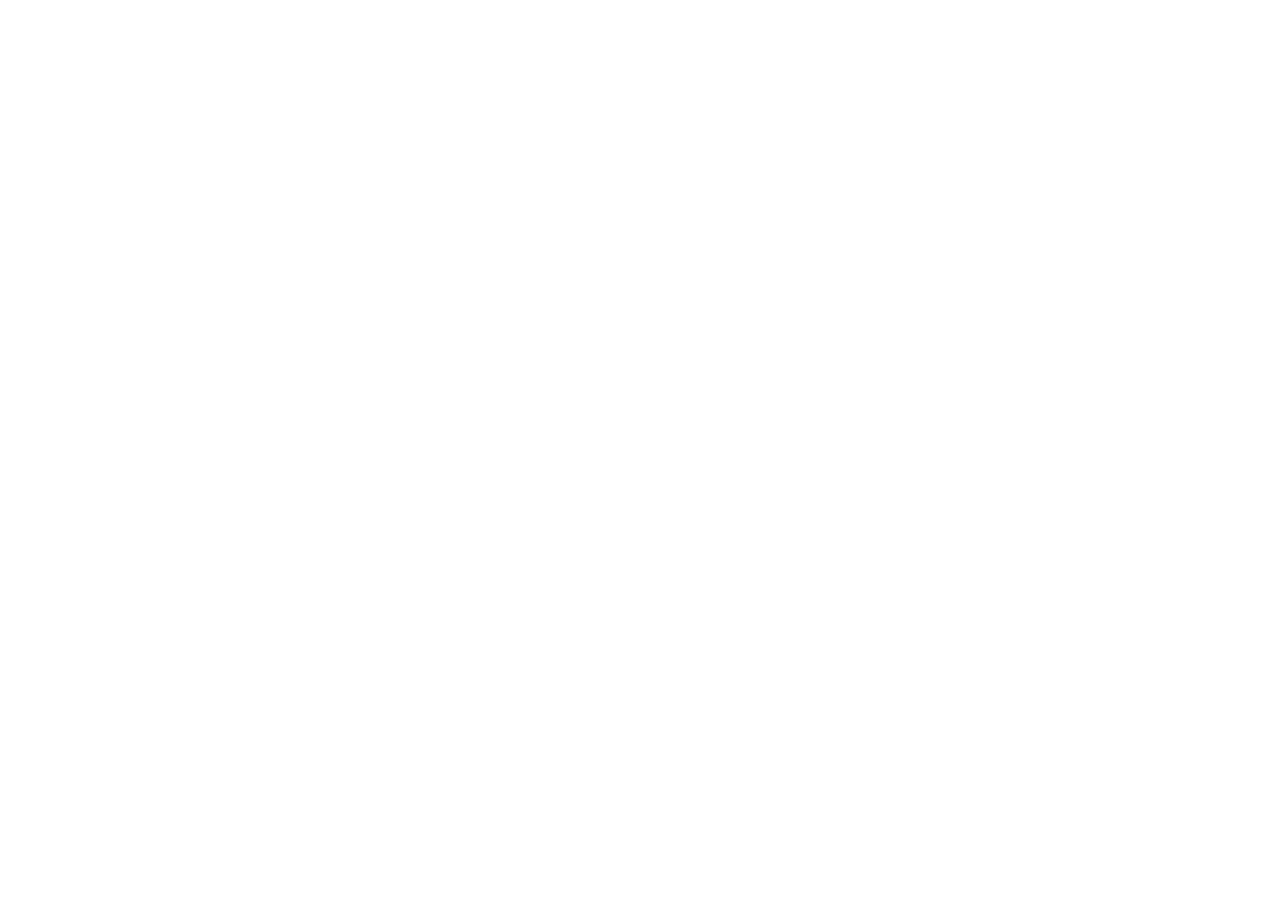
==== index.html @ ff6b35b3 "initial commit" ====
<!DOCTYPE html>
<html lang="en">
<head>
    <meta charset="UTF-8">
    <meta name="viewport" content="width=device-width, initial-scale=1.0">
    <title>Document</title>
</head>
<body>
    
</body>
</html>
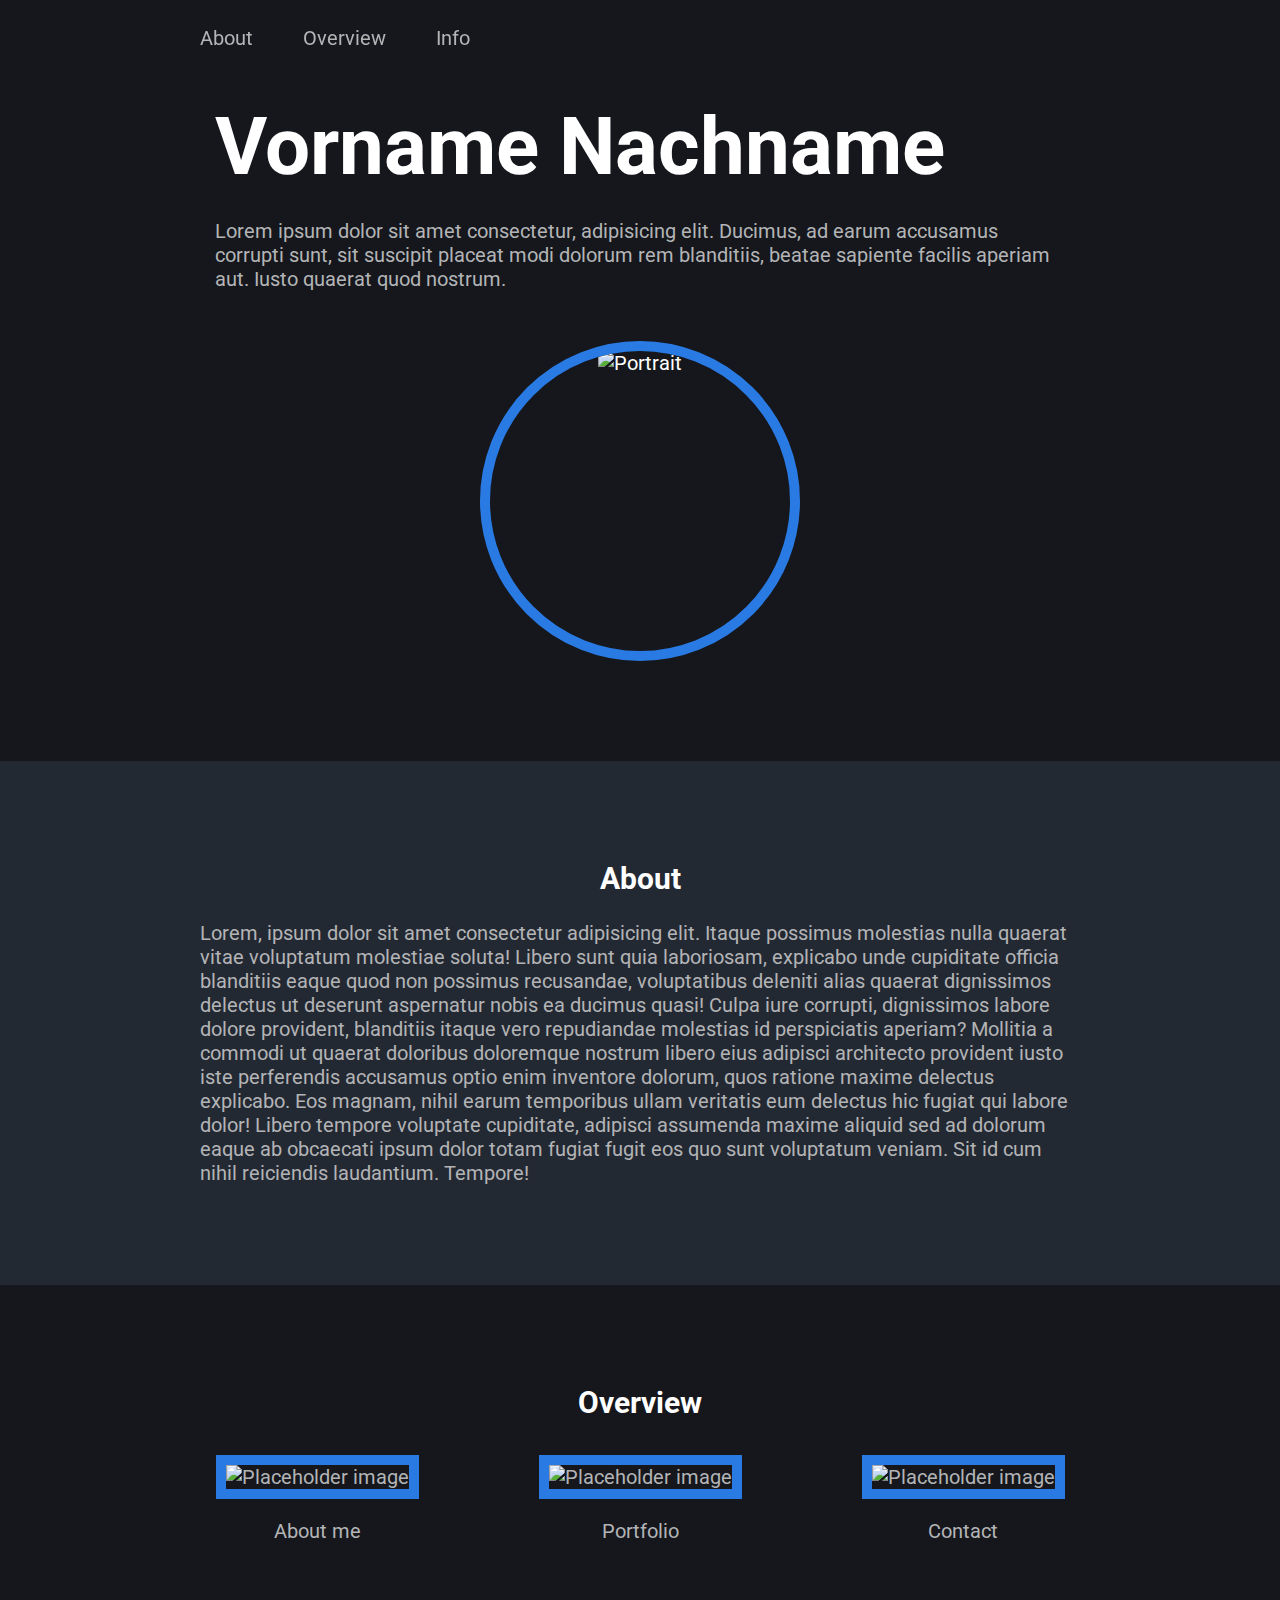
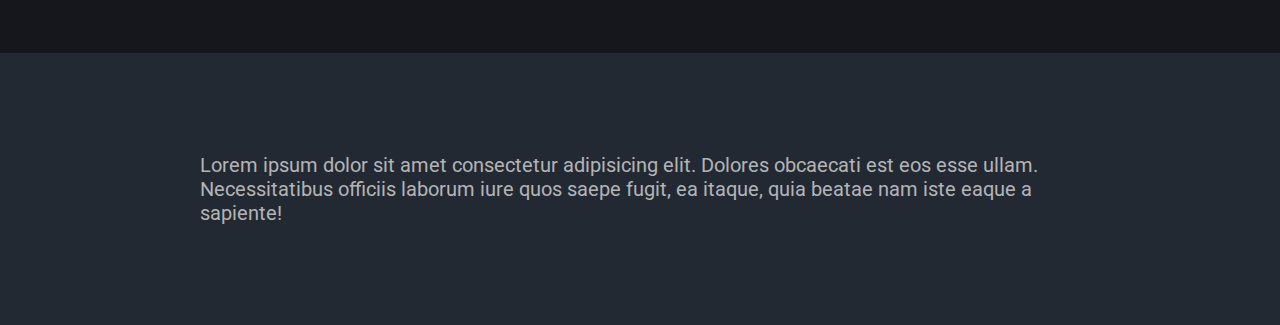
==== commit 8787cb09: "restructering from portfolio repo to my github page" ====
--- a/index.html
+++ b/index.html
@@ -1,11 +1,51 @@
 <!DOCTYPE html>
-<html lang="en">
+<html lang="de">
 <head>
     <meta charset="UTF-8">
     <meta name="viewport" content="width=device-width, initial-scale=1.0">
-    <title>Document</title>
+    <title>Portfolio</title>
+    <link rel="stylesheet" href="./style.css">
 </head>
 <body>
-    
+    <nav>
+        <ul>
+            <li><a href="#about">About</a></li>
+            <li><a href="#overview">Overview</a></li>
+            <li><a href="#info">Info</a></li>
+            <li id="home"><a href="#">Home</a></li>
+        </ul>
+    </nav>
+    <header>
+        <div class="headerText">
+            <h1>Vorname Nachname</h1>
+            <p class="subheader">Lorem ipsum dolor sit amet consectetur, adipisicing elit. Ducimus, ad earum accusamus corrupti sunt, sit suscipit placeat modi dolorum rem blanditiis, beatae sapiente facilis aperiam aut. Iusto quaerat quod nostrum.</p>
+        </div>
+        <div class="portrait">
+            <img src="./assets/images/portraitPlaceholder.webp" alt="Portrait">
+        </div>
+    </header>
+    <section id="about">
+        <h2>About</h2>
+        <p class="aboutText">Lorem, ipsum dolor sit amet consectetur adipisicing elit. Itaque possimus molestias nulla quaerat vitae voluptatum molestiae soluta! Libero sunt quia laboriosam, explicabo unde cupiditate officia blanditiis eaque quod non possimus recusandae, voluptatibus deleniti alias quaerat dignissimos delectus ut deserunt aspernatur nobis ea ducimus quasi! Culpa iure corrupti, dignissimos labore dolore provident, blanditiis itaque vero repudiandae molestias id perspiciatis aperiam? Mollitia a commodi ut quaerat doloribus doloremque nostrum libero eius adipisci architecto provident iusto iste perferendis accusamus optio enim inventore dolorum, quos ratione maxime delectus explicabo. Eos magnam, nihil earum temporibus ullam veritatis eum delectus hic fugiat qui labore dolor! Libero tempore voluptate cupiditate, adipisci assumenda maxime aliquid sed ad dolorum eaque ab obcaecati ipsum dolor totam fugiat fugit eos quo sunt voluptatum veniam. Sit id cum nihil reiciendis laudantium. Tempore!</p>
+    </section>
+    <section id="overview">
+        <h2>Overview</h2>
+        <div class="overviewContainer">
+            <div class="overviewContent">
+                <a href="./about/about.html"><img src="./assets/images/imagePlaceholder.jpg" alt="Placeholder image"></a>
+                <a href="./about/about.html">About me</a>
+            </div>
+            <div class="overviewContent">
+                <a href="./portfolio/portfolio.html"><img src="./assets/images/imagePlaceholder.jpg" alt="Placeholder image"></a>
+                <a href="./portfolio/portfolio.html"">Portfolio</a>
+            </div>
+            <div class="overviewContent">
+                <a href="./contact/contact.html"><img src="./assets/images/imagePlaceholder.jpg" alt="Placeholder image"></a>
+                <a href="./contact/contact.html">Contact</a>
+            </div>
+        </div>
+    </section>
+    <footer id="info">Lorem ipsum dolor sit amet consectetur adipisicing elit. Dolores obcaecati est eos esse ullam. Necessitatibus officiis laborum iure quos saepe fugit, ea itaque, quia beatae nam iste eaque a sapiente!</footer>
+    <script src="./script.js"></script>
 </body>
 </html>--- a/style.css
+++ b/style.css
@@ -0,0 +1,254 @@
+@import url('https://fonts.googleapis.com/css2?family=Roboto:ital,wght@0,100;0,300;0,400;0,500;0,700;0,900;1,100;1,300;1,400;1,500;1,700;1,900&display=swap');
+
+:root {
+   --mainColor: #297AE3;
+   --primaryColor: #15171C;
+   --secondaryColor: #232933; 
+   --lightSecondaryColor: #2E3744;
+   --textColor: white;
+   --sceondaryTextColor: #B3B4B6;
+}
+
+* {
+    margin: 0;
+    padding: 0;
+    box-sizing: border-box;
+}
+
+body {
+    font-family: 'Roboto', sans-serif;
+    min-height: 100vh;
+    background-color: var(--primaryColor);
+    font-size: 20px;
+    color: var(--textColor);
+}
+
+nav {
+    position: fixed;
+    top: 0;
+    left: 0;
+    width: 100vw;
+    display: flex;
+    padding: 2% 0; 
+    align-items: center;  
+    transition: 0.5s;
+}
+
+nav ul {  
+    position: relative;
+    display: flex;
+    justify-content: center;
+    align-items: center;
+    gap: 50px;
+    padding-left: 200px;
+}
+
+nav ul li {
+    list-style: none;
+}
+
+nav ul li a, .overviewContainer a {
+    text-decoration: none;
+    color: var(--sceondaryTextColor);
+}
+
+nav ul li a:hover {
+    color: var(--textColor);
+}
+
+nav.sticky {
+    background-color: var(--mainColor);
+    padding: 0.7% 0;
+}
+
+nav.sticky ul li a {
+    transition: ease-in 0.2s;
+    color: #15171C;
+}
+
+nav.sticky ul li a:hover {
+    color: var(--lightSecondaryColor);
+}
+
+header {
+    padding: 100px 200px;
+    display: flex;
+    justify-content: center;
+    gap: 50px;
+    align-items: center;
+    flex-wrap: wrap; 
+}
+
+.headerText {
+    width: 850px;
+}
+
+.portrait {
+    height: 500px;
+    width: 500px;
+    max-width: 25vw;
+    max-height: 25vw;
+    overflow: hidden;
+    border-radius: 50%;
+    border: solid 10px var(--mainColor);
+    display: flex;
+    justify-content: center;
+    align-items: center;
+    min-width: 100px;
+    min-height: 100px
+}
+
+.portrait img {
+    height: 100%;
+}
+
+h1 {
+    font-size: 80px;
+}
+
+.subheader, .aboutText {
+    margin-top: 25px;
+    color: var(--sceondaryTextColor);
+}
+
+#about {
+    padding: 100px 200px;
+    background-color: var(--secondaryColor);
+    display: flex;
+    flex-direction: column;
+    justify-content: center;
+    align-items: center;
+}
+
+#overview {
+    padding: 100px 0;
+    background-color: var(--primaryColor);
+    display: flex;
+    flex-direction: column;
+    justify-content: center;
+    align-items: center;
+}
+
+#overview h2 {
+    margin-bottom: 25px;
+}
+
+.overviewContainer {
+    display: flex;
+    justify-content: center;
+    align-items: center;
+    gap: 100px;
+    flex-wrap: wrap;
+}
+
+.overviewContent {
+    text-align: center;
+    display: flex;
+    flex-direction: column;
+    justify-content: center;
+    align-items: center;
+    max-width: 70vw;
+    max-height: 70vw;  
+    color: var(--sceondaryTextColor);
+}
+
+.overviewContent img {
+    width: 100%;
+    max-width: 250px;
+    max-height: 250px;
+    border: solid 10px var(--mainColor);
+    /* border-radius: 50%; */
+}
+
+.overviewContent a {
+    margin: 10px;
+}
+
+footer {
+    background-color: var(--secondaryColor);
+    padding: 100px 200px;
+    display: flex;
+    justify-content: center;
+    align-items: center;
+    color: var(--sceondaryTextColor);
+}
+
+
+
+
+
+
+
+@media (max-width: 800px) {
+    nav {
+        justify-content: center;
+    }
+
+    nav ul {
+        margin-left: 0;
+        gap: 50px;
+        padding-left: 0;
+    }
+
+    nav a {
+        font-size: calc(18px +1.5vw);
+    }
+
+    header {
+        padding: 50px;
+        text-align: center;
+    }
+
+    #about, footer {
+        padding: 50px;
+    }
+
+    h1 {
+        font-size: calc(40px + 0.9vw);
+        margin-top: 25px;
+    }
+
+    #overview {
+        padding-top: 50px;
+    }
+
+    .portrait {
+        border: solid 8px var(--mainColor);
+    }
+}
+
+@media (max-width: 550px) {
+    nav ul {
+        gap: 25px;
+    }
+
+    nav a {
+        font-size: calc(12px + 0.9vw);
+    }
+
+    .overviewContent p {
+        font-size: calc(12px + 0.9vw);
+    }
+}
+
+@media (max-width: 1020px) {
+       h1 {
+            font-size: calc(40px + 0.9vw);
+        }
+
+    .overviewContent p {
+        margin: 5px;
+    }
+
+    .overviewContainer {
+        gap: 25px;
+    }
+}
+
+#home {
+    opacity: 0;
+}
+
+#home.show {
+    opacity: 1;
+}
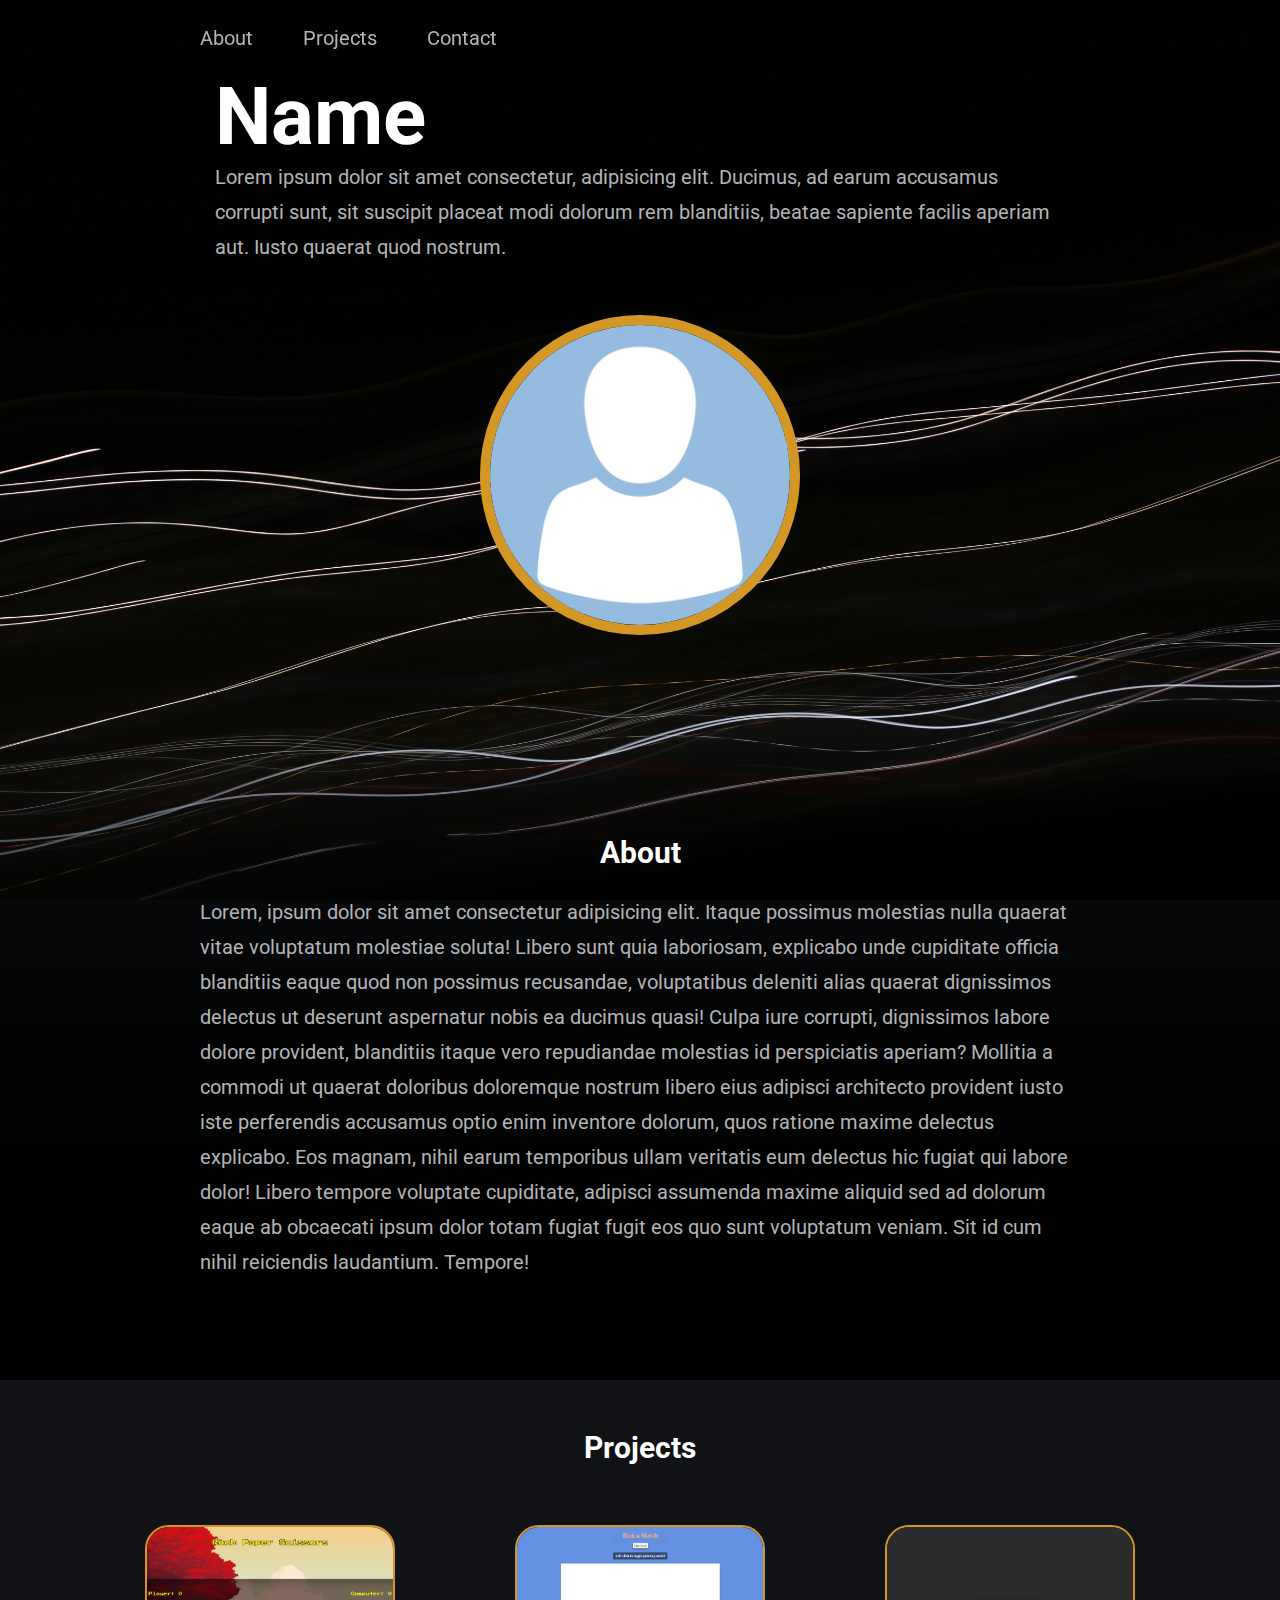
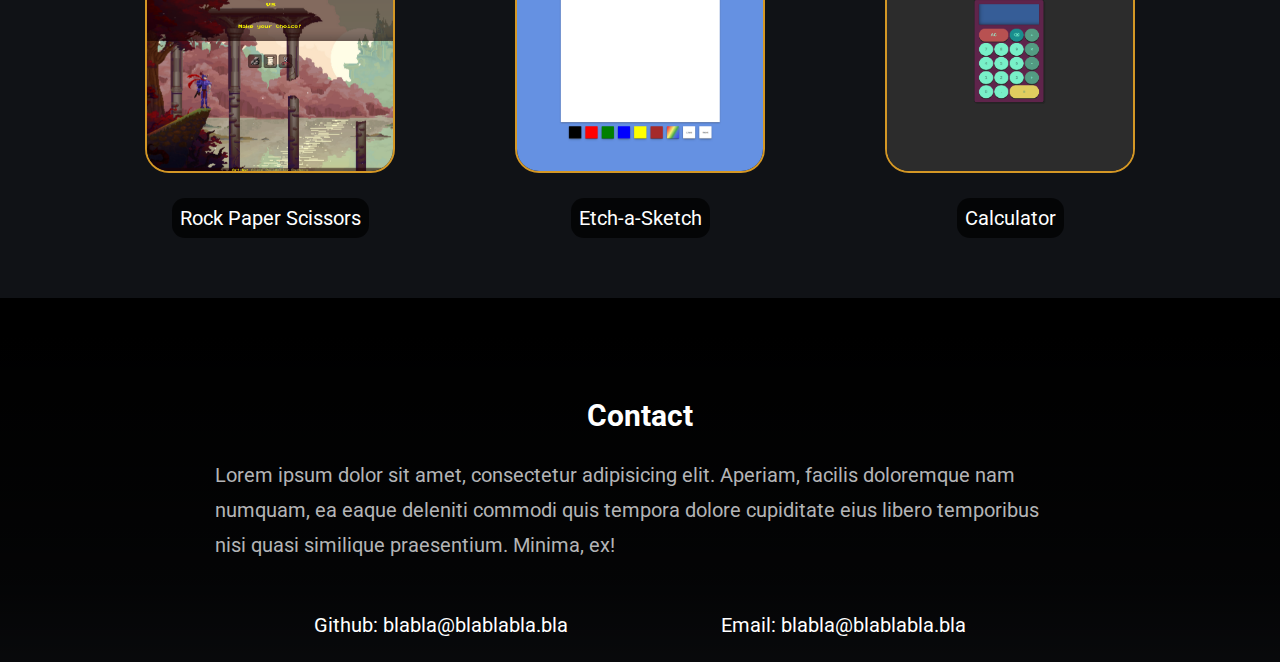
==== commit d8147f5b: "working on design" ====
--- a/index.html
+++ b/index.html
@@ -8,44 +8,55 @@
 </head>
 <body>
     <nav>
-        <ul>
+        <ul id="navUl">
             <li><a href="#about">About</a></li>
-            <li><a href="#overview">Overview</a></li>
-            <li><a href="#info">Info</a></li>
+            <li><a href="#projects">Projects</a></li>
+            <li><a href="#info">Contact</a></li>
             <li id="home"><a href="#">Home</a></li>
         </ul>
     </nav>
     <header>
-        <div class="headerText">
-            <h1>Vorname Nachname</h1>
-            <p class="subheader">Lorem ipsum dolor sit amet consectetur, adipisicing elit. Ducimus, ad earum accusamus corrupti sunt, sit suscipit placeat modi dolorum rem blanditiis, beatae sapiente facilis aperiam aut. Iusto quaerat quod nostrum.</p>
-        </div>
-        <div class="portrait">
-            <img src="./assets/images/portraitPlaceholder.webp" alt="Portrait">
+            <div class="headerText">
+                <h1>Name</h1>
+                <p class="subheader">Lorem ipsum dolor sit amet consectetur, adipisicing elit. Ducimus, ad earum accusamus corrupti sunt, sit suscipit placeat modi dolorum rem blanditiis, beatae sapiente facilis aperiam aut. Iusto quaerat quod nostrum.</p>
+            </div>
+            <div class="portrait">
+                <img src="./assets/images/portraitPlaceholder.webp" alt="Portrait">
         </div>
     </header>
     <section id="about">
         <h2>About</h2>
         <p class="aboutText">Lorem, ipsum dolor sit amet consectetur adipisicing elit. Itaque possimus molestias nulla quaerat vitae voluptatum molestiae soluta! Libero sunt quia laboriosam, explicabo unde cupiditate officia blanditiis eaque quod non possimus recusandae, voluptatibus deleniti alias quaerat dignissimos delectus ut deserunt aspernatur nobis ea ducimus quasi! Culpa iure corrupti, dignissimos labore dolore provident, blanditiis itaque vero repudiandae molestias id perspiciatis aperiam? Mollitia a commodi ut quaerat doloribus doloremque nostrum libero eius adipisci architecto provident iusto iste perferendis accusamus optio enim inventore dolorum, quos ratione maxime delectus explicabo. Eos magnam, nihil earum temporibus ullam veritatis eum delectus hic fugiat qui labore dolor! Libero tempore voluptate cupiditate, adipisci assumenda maxime aliquid sed ad dolorum eaque ab obcaecati ipsum dolor totam fugiat fugit eos quo sunt voluptatum veniam. Sit id cum nihil reiciendis laudantium. Tempore!</p>
     </section>
-    <section id="overview">
-        <h2>Overview</h2>
-        <div class="overviewContainer">
-            <div class="overviewContent">
-                <a href="./about/about.html"><img src="./assets/images/imagePlaceholder.jpg" alt="Placeholder image"></a>
-                <a href="./about/about.html">About me</a>
-            </div>
-            <div class="overviewContent">
-                <a href="./portfolio/portfolio.html"><img src="./assets/images/imagePlaceholder.jpg" alt="Placeholder image"></a>
-                <a href="./portfolio/portfolio.html"">Portfolio</a>
-            </div>
-            <div class="overviewContent">
-                <a href="./contact/contact.html"><img src="./assets/images/imagePlaceholder.jpg" alt="Placeholder image"></a>
-                <a href="./contact/contact.html">Contact</a>
+    <section id="projects">
+        <div id="projectBorderContainer">
+            <h2>Projects</h2>
+            <div class="projectContainer">
+                <div class="projectContent">
+                    <a href="https://octronnnnnn.github.io/Rock-Paper-Scissors/" target="_blank" rel="noopener noreferrer"><img src="./assets/images/rockPaperScissorsSquare.png" alt="Placeholder image"></a>
+                    <a class="projectTextLink" href="https://octronnnnnn.github.io/Rock-Paper-Scissors/" target="_blank" rel="noopener noreferrer" target="_blank" rel="noopener noreferrer">Rock Paper Scissors</a>
+                </div>
+                <div class="projectContent">
+                    <a href="https://octronnnnnn.github.io/Etch-a-Sketch/" target="_blank" rel="noopener noreferrer"><img src="./assets/images/etchASketchSquare.png" alt="Placeholder image"></a>
+                    <a class="projectTextLink" href="https://octronnnnnn.github.io/Etch-a-Sketch/" target="_blank" rel="noopener noreferrer">Etch-a-Sketch</a>
+                </div>
+                <div class="projectContent">
+                    <a href="https://octronnnnnn.github.io/calculator/" target="_blank" rel="noopener noreferrer"><img src="./assets/images/calculatorCenteredSquare.png" alt="Placeholder image"></a>
+                    <a class="projectTextLink" href="https://octronnnnnn.github.io/calculator/" target="_blank" rel="noopener noreferrer">Calculator</a>
+                </div>
             </div>
         </div>
     </section>
-    <footer id="info">Lorem ipsum dolor sit amet consectetur adipisicing elit. Dolores obcaecati est eos esse ullam. Necessitatibus officiis laborum iure quos saepe fugit, ea itaque, quia beatae nam iste eaque a sapiente!</footer>
+    <footer id="info">
+        <h2>Contact</h2>
+        <div class="infoContainer">
+            <p class="infoText">Lorem ipsum dolor sit amet, consectetur adipisicing elit. Aperiam, facilis doloremque nam numquam, ea eaque deleniti commodi quis tempora dolore cupiditate eius libero temporibus nisi quasi similique praesentium. Minima, ex!</p>
+        </div>
+        <div class="infoLinks">
+            <span>Github: blabla@blablabla.bla</span>
+            <span>Email: blabla@blablabla.bla</span>
+        </div>
+    </footer>
     <script src="./script.js"></script>
 </body>
 </html>--- a/style.css
+++ b/style.css
@@ -9,6 +9,22 @@
    --sceondaryTextColor: #B3B4B6;
 }
 
+html::-webkit-scrollbar {
+    width: 12px;
+}
+
+html::-webkit-scrollbar-track {
+    border-radius: 0px;
+    background-color: rgb(194, 139, 36);
+    border: 1px solid rgb(155, 110, 28);
+    box-shadow: inset 0 0 6px rgba(129, 92, 23, 0.3);
+}
+
+html::-webkit-scrollbar-thumb {
+    border-radius: 0px;
+    background-color: #363636;
+}
+
 * {
     margin: 0;
     padding: 0;
@@ -16,11 +32,15 @@
 }
 
 body {
+    background-color: var(--primaryColor);
     font-family: 'Roboto', sans-serif;
     min-height: 100vh;
-    background-color: var(--primaryColor);
     font-size: 20px;
     color: var(--textColor);
+    background-image: url(./assets/images/blackWhiteLines.jpg);
+    background-size: cover;
+    background-repeat: no-repeat;
+    background-attachment: fixed;
 }
 
 nav {
@@ -29,9 +49,9 @@
     left: 0;
     width: 100vw;
     display: flex;
-    padding: 2% 0; 
     align-items: center;  
     transition: 0.5s;
+    padding: 2% 0;
 }
 
 nav ul {  
@@ -47,27 +67,62 @@
     list-style: none;
 }
 
-nav ul li a, .overviewContainer a {
+nav ul li a {
     text-decoration: none;
     color: var(--sceondaryTextColor);
 }
 
+.projectContainer a {
+    text-decoration: none;
+    color: var(--textColor);
+}
+
 nav ul li a:hover {
-    color: var(--textColor);
+    color: white;
+}
+
+nav a {
+    position: relative;
+}
+
+nav a::after {
+    content: "";
+    height: 2px;
+    width: 0;
+    background-color: white;
+    position: absolute;
+    bottom: 0;
+    left: 0;
+    transition: 150ms ease-in-out;
+    
+}
+
+nav a:hover::after {
+    width: 100%;
+    background-color: white;
 }
 
 nav.sticky {
-    background-color: var(--mainColor);
+    background-color: rgb(194, 139, 36);
     padding: 0.7% 0;
-}
-
-nav.sticky ul li a {
+
+}
+
+#navUl.sticky {
+    background-color: rgba(0, 0, 0, 0.0);;
+}
+
+nav.sticky a {
     transition: ease-in 0.2s;
-    color: #15171C;
+    color: rgb(61, 61, 61);
 }
 
 nav.sticky ul li a:hover {
-    color: var(--lightSecondaryColor);
+    /* color: black; */
+}
+
+nav.sticky a::after {
+   /*  background-color: black; */
 }
 
 header {
@@ -78,6 +133,7 @@
     align-items: center;
     flex-wrap: wrap; 
 }
+
 
 .headerText {
     width: 850px;
@@ -90,7 +146,7 @@
     max-height: 25vw;
     overflow: hidden;
     border-radius: 50%;
-    border: solid 10px var(--mainColor);
+    border: solid 10px rgb(212, 151, 37);
     display: flex;
     justify-content: center;
     align-items: center;
@@ -106,34 +162,48 @@
     font-size: 80px;
 }
 
-.subheader, .aboutText {
+.subheader, .aboutText, .infoText {
     margin-top: 25px;
     color: var(--sceondaryTextColor);
 }
 
 #about {
     padding: 100px 200px;
-    background-color: var(--secondaryColor);
-    display: flex;
-    flex-direction: column;
-    justify-content: center;
-    align-items: center;
-}
-
-#overview {
-    padding: 100px 0;
-    background-color: var(--primaryColor);
-    display: flex;
-    flex-direction: column;
-    justify-content: center;
-    align-items: center;
-}
-
-#overview h2 {
-    margin-bottom: 25px;
-}
-
-.overviewContainer {
+    display: flex;
+    flex-direction: column;
+    justify-content: center;
+    align-items: center;
+    background: linear-gradient(to top, rgba(0, 0, 0, 1) 10%, rgba(0, 0, 0, 0.9) 50%, rgba(0, 0, 0, 0.8) 60%, rgba(0, 0, 0, 0.7) 70%, rgba(0, 0, 0, 0.6) 80%, rgba(0, 0, 0, 0.4) 90%, rgba(0, 0, 0, 0.2) 95%, rgba(0, 0, 0, 0.0) 100%);
+}
+
+#projects {
+    padding: 0;
+    display: flex;
+    flex-direction: column;
+    justify-content: center;
+    align-items: center;
+    background-image: url(./assets/images/blackOrangeCode.jpg);
+    background-size: cover;
+    background-repeat: no-repeat;
+    background-attachment: fixed;
+}
+
+#projects h2 {
+    margin-bottom: 50px;
+}
+
+#projectBorderContainer {
+    display: flex;
+    flex-direction: column;
+    justify-content: center;
+    align-items: center;
+    padding: 50px 0;
+    background-color: rgba(0, 0, 0, 0.2);
+    width: 100%;
+    
+}
+
+.projectContainer {
     display: flex;
     justify-content: center;
     align-items: center;
@@ -141,7 +211,7 @@
     flex-wrap: wrap;
 }
 
-.overviewContent {
+.projectContent {
     text-align: center;
     display: flex;
     flex-direction: column;
@@ -152,25 +222,49 @@
     color: var(--sceondaryTextColor);
 }
 
-.overviewContent img {
+.projectContent img {
     width: 100%;
     max-width: 250px;
     max-height: 250px;
-    border: solid 10px var(--mainColor);
-    /* border-radius: 50%; */
-}
-
-.overviewContent a {
+    border: solid 2px rgb(212, 151, 37);
+    border-radius: 1.5rem;
+}
+
+.projectContent a {
     margin: 10px;
 }
 
+.projectTextLink {
+    background-color: rgba(0, 0, 0, 0.7);
+    padding: 8px;
+    border-radius: 0.8rem;
+}
+
 footer {
-    background-color: var(--secondaryColor);
-    padding: 100px 200px;
-    display: flex;
-    justify-content: center;
-    align-items: center;
-    color: var(--sceondaryTextColor);
+    padding: 100px 200px 25px 200px;
+    display: flex;
+    flex-direction: column;
+    justify-content: center;
+    align-items: center;  
+    background: linear-gradient(to bottom, rgba(0, 0, 0, 1) 10%, rgba(0, 0, 0, 0.9) 50%, rgba(0, 0, 0, 0.8) 80%, rgba(0, 0, 0, 0.7) 90%, rgba(0, 0, 0, 0.6));
+}
+
+.infoText {
+    display: flex;
+    margin-bottom: 50px;  
+    width: 850px;
+}
+
+.infoLinks {
+    display: flex;
+    justify-content: space-around;
+    flex-wrap: wrap;
+    width: 800px;
+    gap: 5px;
+}
+
+.headerText, .aboutText, .infoText {
+    line-height: 175%;
 }
 
 
@@ -199,6 +293,10 @@
         text-align: center;
     }
 
+    .projectContent Img  {
+        width: 70%;
+    }
+
     #about, footer {
         padding: 50px;
     }
@@ -208,13 +306,17 @@
         margin-top: 25px;
     }
 
-    #overview {
-        padding-top: 50px;
-    }
-
     .portrait {
         border: solid 8px var(--mainColor);
     }
+
+    .headerText, .aboutText, .infoText {
+        line-height: 120%;
+    }
+
+    .infoLinks, .infoText {
+        width: 100%;
+    } 
 }
 
 @media (max-width: 550px) {
@@ -226,7 +328,7 @@
         font-size: calc(12px + 0.9vw);
     }
 
-    .overviewContent p {
+    .projectContent a {
         font-size: calc(12px + 0.9vw);
     }
 }
@@ -236,13 +338,17 @@
             font-size: calc(40px + 0.9vw);
         }
 
-    .overviewContent p {
+    .projectContent a {
         margin: 5px;
     }
 
-    .overviewContainer {
+    .projectContainer {
         gap: 25px;
     }
+
+    .infoLinks, .infoText {
+        width: 100%;
+    } 
 }
 
 #home {
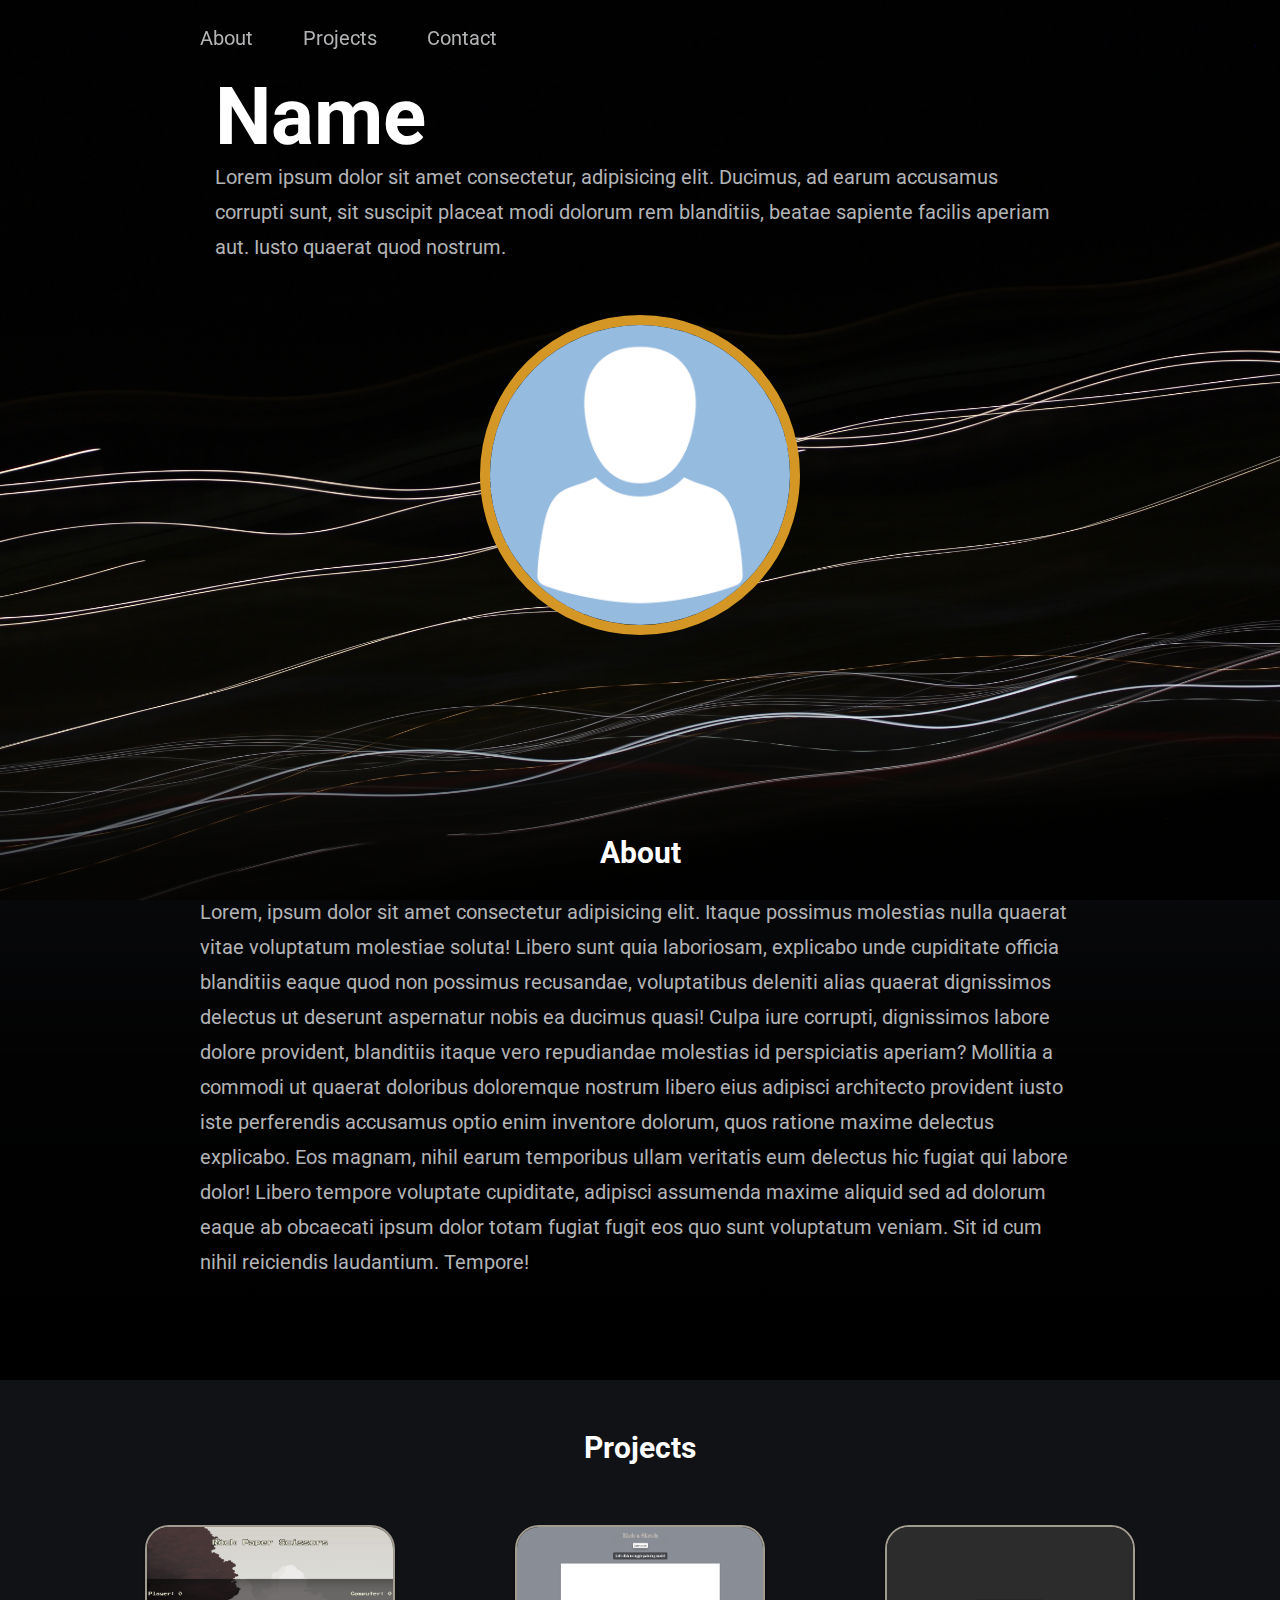
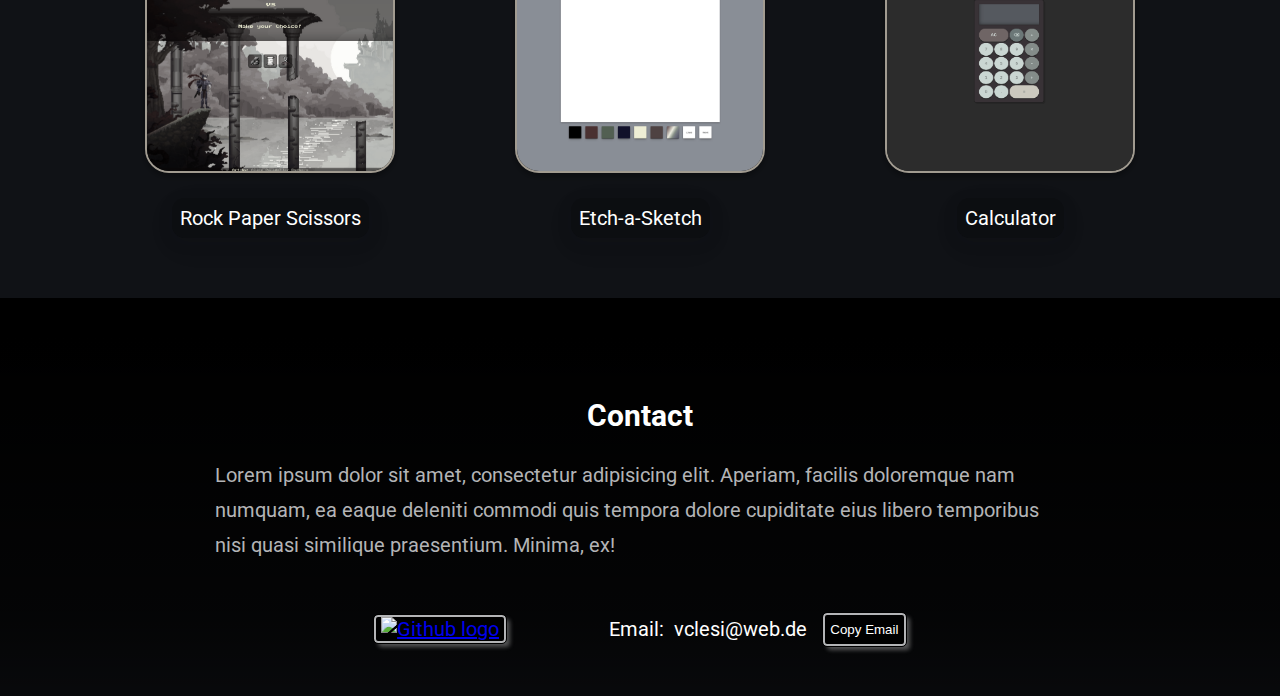
==== commit 87fef25f: "beautify" ====
--- a/index.html
+++ b/index.html
@@ -33,15 +33,15 @@
             <h2>Projects</h2>
             <div class="projectContainer">
                 <div class="projectContent">
-                    <a href="https://octronnnnnn.github.io/Rock-Paper-Scissors/" target="_blank" rel="noopener noreferrer"><img src="./assets/images/rockPaperScissorsSquare.png" alt="Placeholder image"></a>
+                    <a href="https://octronnnnnn.github.io/Rock-Paper-Scissors/" target="_blank" rel="noopener noreferrer"><img id="rockPaperScissors" src="./assets/images/rockPaperScissorsSquare.png" alt="Placeholder image"></a>
                     <a class="projectTextLink" href="https://octronnnnnn.github.io/Rock-Paper-Scissors/" target="_blank" rel="noopener noreferrer" target="_blank" rel="noopener noreferrer">Rock Paper Scissors</a>
                 </div>
                 <div class="projectContent">
-                    <a href="https://octronnnnnn.github.io/Etch-a-Sketch/" target="_blank" rel="noopener noreferrer"><img src="./assets/images/etchASketchSquare.png" alt="Placeholder image"></a>
+                    <a href="https://octronnnnnn.github.io/Etch-a-Sketch/" target="_blank" rel="noopener noreferrer"><img id="etchASketch" src="./assets/images/etchASketchSquare.png" alt="Placeholder image"></a>
                     <a class="projectTextLink" href="https://octronnnnnn.github.io/Etch-a-Sketch/" target="_blank" rel="noopener noreferrer">Etch-a-Sketch</a>
                 </div>
                 <div class="projectContent">
-                    <a href="https://octronnnnnn.github.io/calculator/" target="_blank" rel="noopener noreferrer"><img src="./assets/images/calculatorCenteredSquare.png" alt="Placeholder image"></a>
+                    <a href="https://octronnnnnn.github.io/calculator/" target="_blank" rel="noopener noreferrer"><img id="calculator" src="./assets/images/calculatorCenteredSquare.png" alt="Placeholder image"></a>
                     <a class="projectTextLink" href="https://octronnnnnn.github.io/calculator/" target="_blank" rel="noopener noreferrer">Calculator</a>
                 </div>
             </div>
@@ -53,8 +53,12 @@
             <p class="infoText">Lorem ipsum dolor sit amet, consectetur adipisicing elit. Aperiam, facilis doloremque nam numquam, ea eaque deleniti commodi quis tempora dolore cupiditate eius libero temporibus nisi quasi similique praesentium. Minima, ex!</p>
         </div>
         <div class="infoLinks">
-            <span>Github: blabla@blablabla.bla</span>
-            <span>Email: blabla@blablabla.bla</span>
+            <a href="https://github.com/octronnnnnn" target="_blank" rel="noopener noreferrer"><img id="github" src="./assets/images/Github-Logo-PNG-Clipart.png" alt="Github logo"></a>
+            <div id="emailContainer">
+                <span>Email:</span>
+                <span id="email">vclesi@web.de</span>
+                <button id="copyBtn">Copy Email</button>
+            </div>
         </div>
     </footer>
     <script src="./script.js"></script>
--- a/style.css
+++ b/style.css
@@ -14,15 +14,20 @@
 }
 
 html::-webkit-scrollbar-track {
-    border-radius: 0px;
-    background-color: rgb(194, 139, 36);
-    border: 1px solid rgb(155, 110, 28);
-    box-shadow: inset 0 0 6px rgba(129, 92, 23, 0.3);
+    border-radius: 10px;
+    background-color: rgb(20, 20, 20);
+    border: 1px solid black;
+    box-shadow: inset 0 0 6px rgba(50, 50, 50, 0.4);
 }
 
 html::-webkit-scrollbar-thumb {
-    border-radius: 0px;
-    background-color: #363636;
+    border-radius: 10px;
+    background-color: var(--sceondaryTextColor);
+    box-shadow: inset 0 0 5px rgba(50, 50, 50, 0.4);
+}
+
+html::-webkit-scrollbar-thumb:hover {
+    background-color: #777879;
 }
 
 * {
@@ -52,6 +57,7 @@
     align-items: center;  
     transition: 0.5s;
     padding: 2% 0;
+    z-index: 1;
 }
 
 nav ul {  
@@ -114,7 +120,7 @@
 
 nav.sticky a {
     transition: ease-in 0.2s;
-    color: rgb(61, 61, 61);
+    color: rgb(50, 50, 50);
 }
 
 nav.sticky ul li a:hover {
@@ -228,6 +234,16 @@
     max-height: 250px;
     border: solid 2px rgb(212, 151, 37);
     border-radius: 1.5rem;
+    filter: grayscale(90%);
+    box-shadow: rgba(0, 0, 0, 0.16) 0px 3px 6px, rgba(0, 0, 0, 0.23) 0px 3px 6px;    
+}
+
+.projectContent img:hover {
+    filter: grayscale(0);
+    transform: translateY(-5%);
+    transition: ease-in-out 70ms;
+    box-shadow: rgba(240, 225, 93, 0.5) 5px 5px, rgba(240, 225, 93, 0.3) 10px 10px, rgba(240, 225, 93, 0.2) 15px 15px, rgba(240, 230, 93, 0.1) 20px 20px, rgba(240, 230, 93, 0.05) 25px 25px;
+    /* box-shadow: rgba(200, 200, 200, 0.8) 15px 15px 15px 0px; */
 }
 
 .projectContent a {
@@ -235,13 +251,14 @@
 }
 
 .projectTextLink {
-    background-color: rgba(0, 0, 0, 0.7);
+    background-color: rgba(0, 0, 0, 0.2);
     padding: 8px;
     border-radius: 0.8rem;
+    box-shadow: rgba(17, 17, 26, 0.1) 0px 4px 16px, rgba(17, 17, 26, 0.05) 0px 8px 32px;
 }
 
 footer {
-    padding: 100px 200px 25px 200px;
+    padding: 100px 200px 50px 200px;
     display: flex;
     flex-direction: column;
     justify-content: center;
@@ -257,16 +274,53 @@
 
 .infoLinks {
     display: flex;
-    justify-content: space-around;
+    justify-content: center;
+    align-items: center;
     flex-wrap: wrap;
-    width: 800px;
-    gap: 5px;
+    width: 850px;
+    gap: 8vw;
+    flex: 1;
 }
 
 .headerText, .aboutText, .infoText {
     line-height: 175%;
 }
 
+#emailContainer {
+    display: flex;
+    justify-content: center;
+    align-items: center;
+    gap: 10px;
+    flex-wrap: wrap;
+}
+
+#email {
+    margin-right: 0.5vw;
+}
+
+#github  {
+    padding: 0 5px;
+    height: 50px;
+}
+
+#copyBtn {
+    padding: 7px 5px;
+    width: 83px;
+}
+
+#copyBtn, #github {
+    color: var(--secondaryTextColor);
+    border: solid 2px var(--sceondaryTextColor);
+    border-radius: 4px;
+    background-color: black;
+    box-shadow: rgba(200, 200, 200, 0.4) 4px 4px 4px 0px;
+    outline: solid black 1px;
+}
+
+#copyBtn:hover, #github:hover {
+    box-shadow: rgba(200, 200, 200, 0.8) 5px 5px 5px 0px;
+    transform: translateY(-5%);
+}
 
 
 
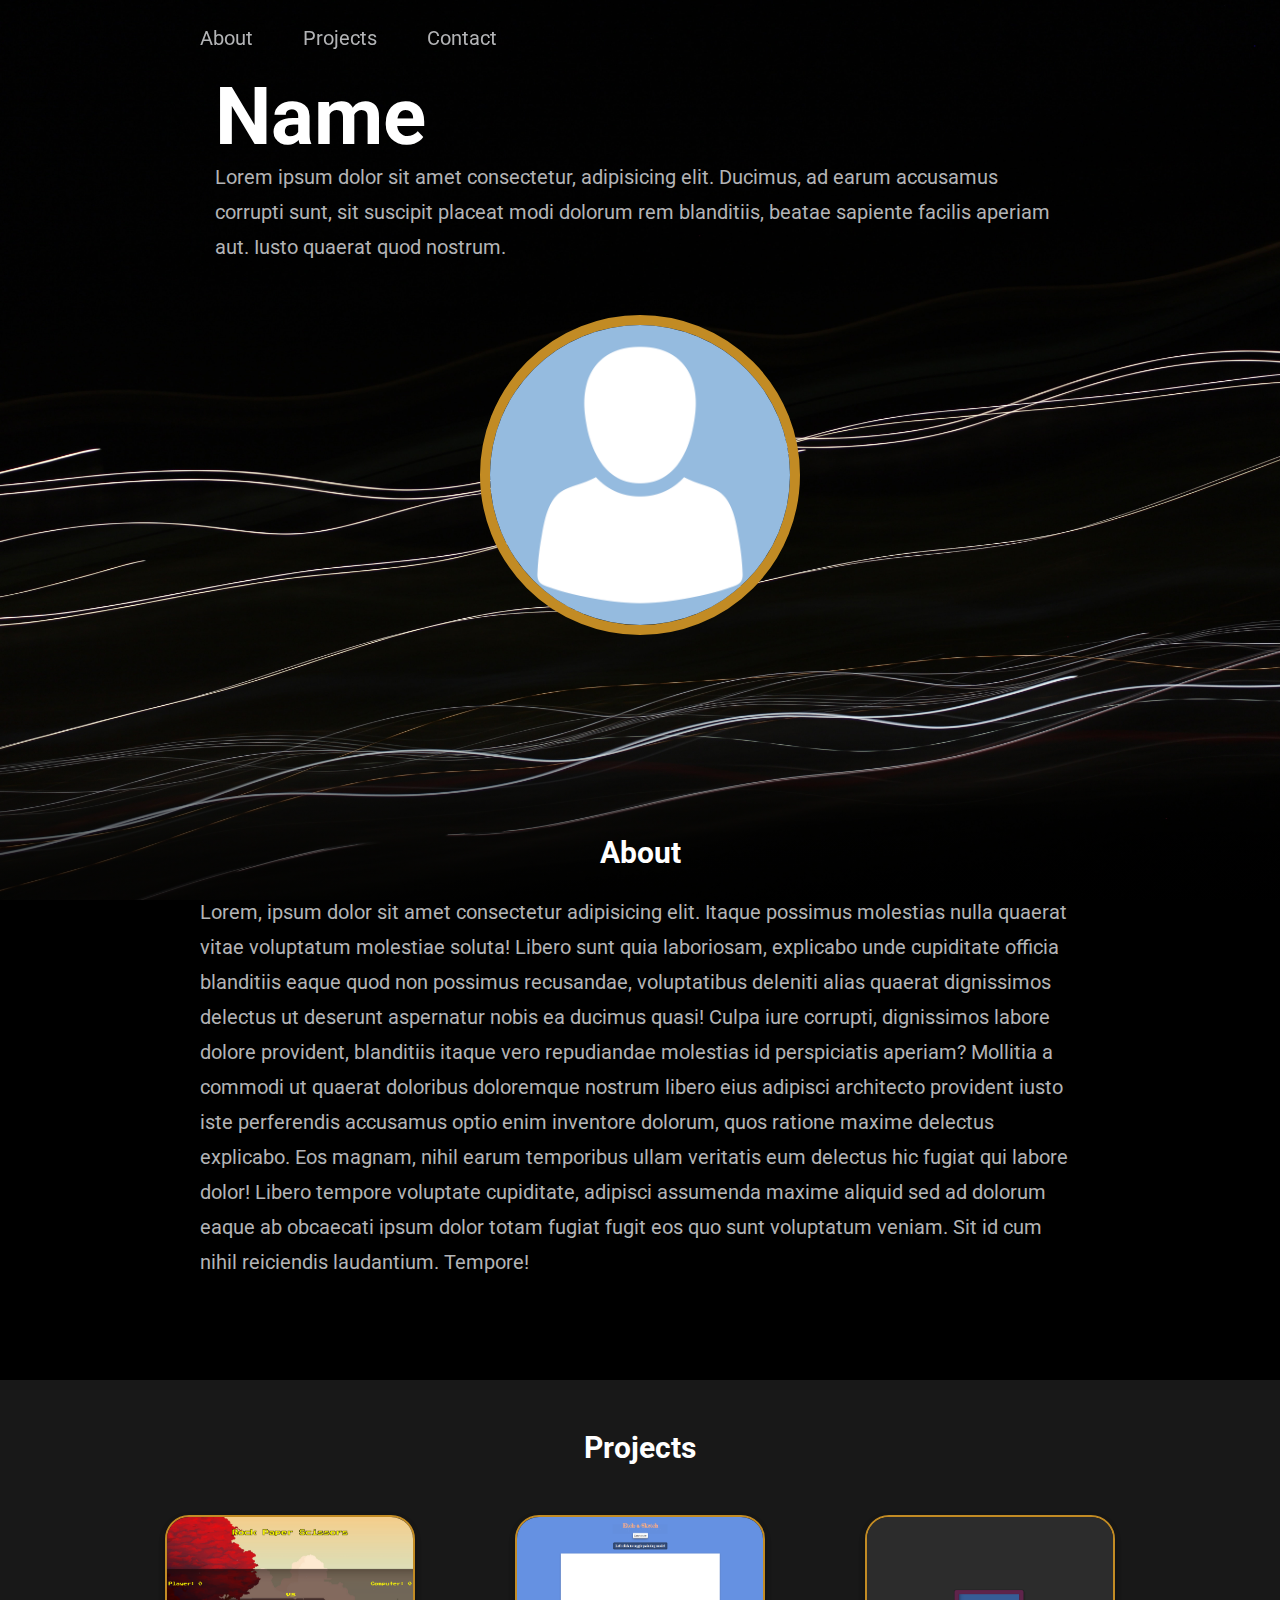
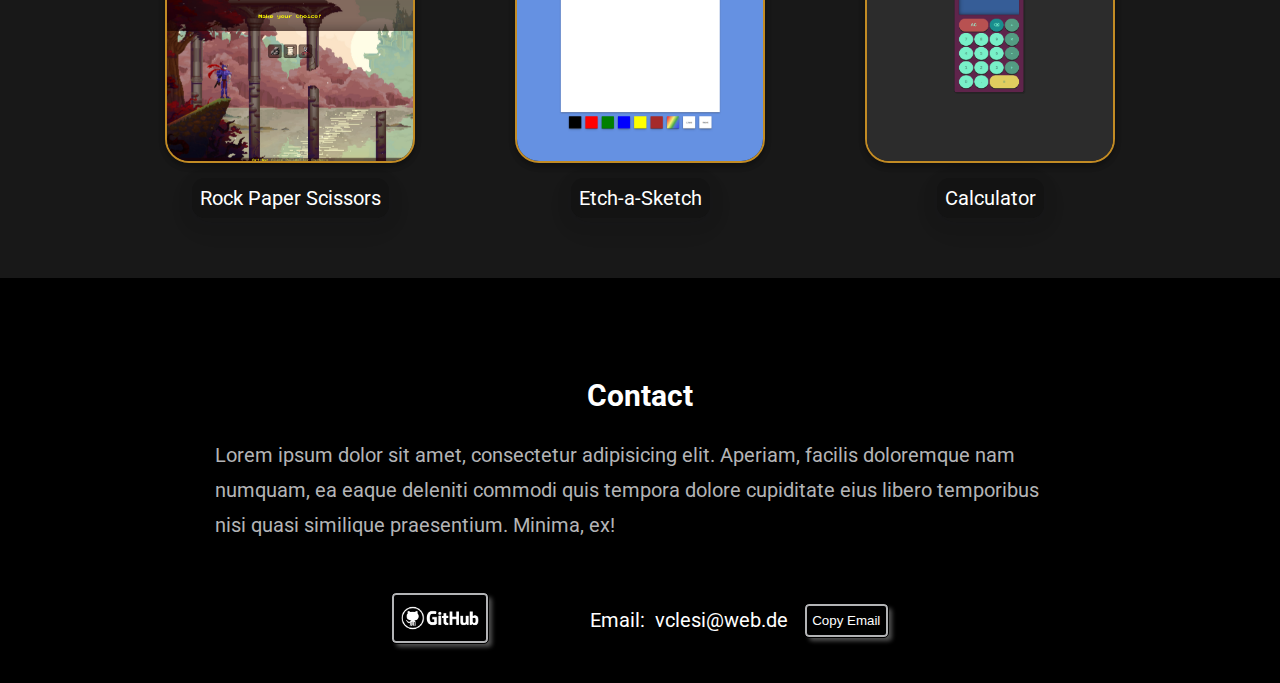
==== commit 847419c4: "removed projectTextLinks | beautify" ====
--- a/index.html
+++ b/index.html
@@ -1,5 +1,5 @@
 <!DOCTYPE html>
-<html lang="de">
+<html lang="en">
 <head>
     <meta charset="UTF-8">
     <meta name="viewport" content="width=device-width, initial-scale=1.0">
@@ -8,10 +8,10 @@
 </head>
 <body>
     <nav>
-        <ul id="navUl">
+        <ul>
             <li><a href="#about">About</a></li>
             <li><a href="#projects">Projects</a></li>
-            <li><a href="#info">Contact</a></li>
+            <li><a href="#contact">Contact</a></li>
             <li id="home"><a href="#">Home</a></li>
         </ul>
     </nav>
@@ -21,7 +21,7 @@
                 <p class="subheader">Lorem ipsum dolor sit amet consectetur, adipisicing elit. Ducimus, ad earum accusamus corrupti sunt, sit suscipit placeat modi dolorum rem blanditiis, beatae sapiente facilis aperiam aut. Iusto quaerat quod nostrum.</p>
             </div>
             <div class="portrait">
-                <img src="./assets/images/portraitPlaceholder.webp" alt="Portrait">
+                <img src="./assets/images/portraitPlaceholder.webp" alt="Portrait" draggable="false">
         </div>
     </header>
     <section id="about">
@@ -33,26 +33,26 @@
             <h2>Projects</h2>
             <div class="projectContainer">
                 <div class="projectContent">
-                    <a href="https://octronnnnnn.github.io/Rock-Paper-Scissors/" target="_blank" rel="noopener noreferrer"><img id="rockPaperScissors" src="./assets/images/rockPaperScissorsSquare.png" alt="Placeholder image"></a>
-                    <a class="projectTextLink" href="https://octronnnnnn.github.io/Rock-Paper-Scissors/" target="_blank" rel="noopener noreferrer" target="_blank" rel="noopener noreferrer">Rock Paper Scissors</a>
+                    <a href="https://octronnnnnn.github.io/Rock-Paper-Scissors/" target="_blank" rel="noopener noreferrer"><img id="rockPaperScissors" src="./assets/images/rockPaperScissorsSquare.png" alt="Image of the rock paper scissors website" draggable="false"></a>
+                    <p class="projectText">Rock Paper Scissors</p>
                 </div>
                 <div class="projectContent">
-                    <a href="https://octronnnnnn.github.io/Etch-a-Sketch/" target="_blank" rel="noopener noreferrer"><img id="etchASketch" src="./assets/images/etchASketchSquare.png" alt="Placeholder image"></a>
-                    <a class="projectTextLink" href="https://octronnnnnn.github.io/Etch-a-Sketch/" target="_blank" rel="noopener noreferrer">Etch-a-Sketch</a>
+                    <a href="https://octronnnnnn.github.io/Etch-a-Sketch/" target="_blank" rel="noopener noreferrer"><img id="etchASketch" src="./assets/images/etchASketchSquare.png" alt="Image of the etch a sketch website" draggable="false"></a>
+                    <p class="projectText">Etch-a-Sketch</p>
                 </div>
                 <div class="projectContent">
-                    <a href="https://octronnnnnn.github.io/calculator/" target="_blank" rel="noopener noreferrer"><img id="calculator" src="./assets/images/calculatorCenteredSquare.png" alt="Placeholder image"></a>
-                    <a class="projectTextLink" href="https://octronnnnnn.github.io/calculator/" target="_blank" rel="noopener noreferrer">Calculator</a>
+                    <a href="https://octronnnnnn.github.io/calculator/" target="_blank" rel="noopener noreferrer"><img id="calculator" src="./assets/images/calculatorCenteredSquare.png" alt="Image of the calculator website" draggable="false"></a>
+                    <p class="projectText">Calculator</p>
                 </div>
             </div>
         </div>
     </section>
-    <footer id="info">
+    <footer id="contact">
         <h2>Contact</h2>
-        <div class="infoContainer">
-            <p class="infoText">Lorem ipsum dolor sit amet, consectetur adipisicing elit. Aperiam, facilis doloremque nam numquam, ea eaque deleniti commodi quis tempora dolore cupiditate eius libero temporibus nisi quasi similique praesentium. Minima, ex!</p>
+        <div class="contactContainer">
+            <p class="contactText">Lorem ipsum dolor sit amet, consectetur adipisicing elit. Aperiam, facilis doloremque nam numquam, ea eaque deleniti commodi quis tempora dolore cupiditate eius libero temporibus nisi quasi similique praesentium. Minima, ex!</p>
         </div>
-        <div class="infoLinks">
+        <div class="contactLinks">
             <a href="https://github.com/octronnnnnn" target="_blank" rel="noopener noreferrer"><img id="github" src="./assets/images/Github-Logo-PNG-Clipart.png" alt="Github logo"></a>
             <div id="emailContainer">
                 <span>Email:</span>
--- a/style.css
+++ b/style.css
@@ -1,33 +1,11 @@
 @import url('https://fonts.googleapis.com/css2?family=Roboto:ital,wght@0,100;0,300;0,400;0,500;0,700;0,900;1,100;1,300;1,400;1,500;1,700;1,900&display=swap');
 
 :root {
-   --mainColor: #297AE3;
-   --primaryColor: #15171C;
-   --secondaryColor: #232933; 
-   --lightSecondaryColor: #2E3744;
+   --mainColor: #C28B24;
    --textColor: white;
    --sceondaryTextColor: #B3B4B6;
-}
-
-html::-webkit-scrollbar {
-    width: 12px;
-}
-
-html::-webkit-scrollbar-track {
-    border-radius: 10px;
-    background-color: rgb(20, 20, 20);
-    border: 1px solid black;
-    box-shadow: inset 0 0 6px rgba(50, 50, 50, 0.4);
-}
-
-html::-webkit-scrollbar-thumb {
-    border-radius: 10px;
-    background-color: var(--sceondaryTextColor);
-    box-shadow: inset 0 0 5px rgba(50, 50, 50, 0.4);
-}
-
-html::-webkit-scrollbar-thumb:hover {
-    background-color: #777879;
+   --primaryBackgroundColor: black;
+   --secondaryBackgroundColor: #1E1E1E;
 }
 
 * {
@@ -37,12 +15,12 @@
 }
 
 body {
-    background-color: var(--primaryColor);
     font-family: 'Roboto', sans-serif;
+    background-color: var(--primaryBackgroundColor);
+    background-image: url(./assets/images/blackWhiteLines.jpg);
     min-height: 100vh;
     font-size: 20px;
     color: var(--textColor);
-    background-image: url(./assets/images/blackWhiteLines.jpg);
     background-size: cover;
     background-repeat: no-repeat;
     background-attachment: fixed;
@@ -74,48 +52,42 @@
 }
 
 nav ul li a {
+    position: relative;
     text-decoration: none;
     color: var(--sceondaryTextColor);
 }
 
-.projectContainer a {
-    text-decoration: none;
+#home {
+    opacity: 0;
+}
+
+#home.show {
+    opacity: 1;
+}
+
+nav ul li a:hover {
     color: var(--textColor);
-}
-
-nav ul li a:hover {
-    color: white;
-}
-
-nav a {
-    position: relative;
 }
 
 nav a::after {
     content: "";
     height: 2px;
     width: 0;
-    background-color: white;
+    background-color: var(--textColor);
     position: absolute;
     bottom: 0;
     left: 0;
     transition: 150ms ease-in-out;
-    
 }
 
 nav a:hover::after {
     width: 100%;
-    background-color: white;
+    background-color: var(--textColor);
 }
 
 nav.sticky {
-    background-color: rgb(194, 139, 36);
+    background-color: var(--mainColor);
     padding: 0.7% 0;
-
-}
-
-#navUl.sticky {
-    background-color: rgba(0, 0, 0, 0.0);;
 }
 
 nav.sticky a {
@@ -123,14 +95,6 @@
     color: rgb(50, 50, 50);
 }
 
-nav.sticky ul li a:hover {
-    /* color: black; */
-}
-
-nav.sticky a::after {
-   /*  background-color: black; */
-}
-
 header {
     padding: 100px 200px;
     display: flex;
@@ -139,7 +103,6 @@
     align-items: center;
     flex-wrap: wrap; 
 }
-
 
 .headerText {
     width: 850px;
@@ -152,7 +115,7 @@
     max-height: 25vw;
     overflow: hidden;
     border-radius: 50%;
-    border: solid 10px rgb(212, 151, 37);
+    border: solid 10px var(--mainColor);
     display: flex;
     justify-content: center;
     align-items: center;
@@ -168,7 +131,7 @@
     font-size: 80px;
 }
 
-.subheader, .aboutText, .infoText {
+.subheader, .aboutText, .contactText {
     margin-top: 25px;
     color: var(--sceondaryTextColor);
 }
@@ -182,22 +145,23 @@
     background: linear-gradient(to top, rgba(0, 0, 0, 1) 10%, rgba(0, 0, 0, 0.9) 50%, rgba(0, 0, 0, 0.8) 60%, rgba(0, 0, 0, 0.7) 70%, rgba(0, 0, 0, 0.6) 80%, rgba(0, 0, 0, 0.4) 90%, rgba(0, 0, 0, 0.2) 95%, rgba(0, 0, 0, 0.0) 100%);
 }
 
+#projects h2 {
+    margin-bottom: 50px;
+}
+
 #projects {
     padding: 0;
     display: flex;
     flex-direction: column;
     justify-content: center;
     align-items: center;
+    background-color: var(--secondaryBackgroundColor);
     background-image: url(./assets/images/blackOrangeCode.jpg);
     background-size: cover;
     background-repeat: no-repeat;
     background-attachment: fixed;
 }
 
-#projects h2 {
-    margin-bottom: 50px;
-}
-
 #projectBorderContainer {
     display: flex;
     flex-direction: column;
@@ -206,7 +170,6 @@
     padding: 50px 0;
     background-color: rgba(0, 0, 0, 0.2);
     width: 100%;
-    
 }
 
 .projectContainer {
@@ -225,16 +188,14 @@
     align-items: center;
     max-width: 70vw;
     max-height: 70vw;  
-    color: var(--sceondaryTextColor);
 }
 
 .projectContent img {
     width: 100%;
     max-width: 250px;
     max-height: 250px;
-    border: solid 2px rgb(212, 151, 37);
+    border: solid 2px var(--mainColor);
     border-radius: 1.5rem;
-    filter: grayscale(90%);
     box-shadow: rgba(0, 0, 0, 0.16) 0px 3px 6px, rgba(0, 0, 0, 0.23) 0px 3px 6px;    
 }
 
@@ -243,14 +204,11 @@
     transform: translateY(-5%);
     transition: ease-in-out 70ms;
     box-shadow: rgba(240, 225, 93, 0.5) 5px 5px, rgba(240, 225, 93, 0.3) 10px 10px, rgba(240, 225, 93, 0.2) 15px 15px, rgba(240, 230, 93, 0.1) 20px 20px, rgba(240, 230, 93, 0.05) 25px 25px;
-    /* box-shadow: rgba(200, 200, 200, 0.8) 15px 15px 15px 0px; */
-}
-
-.projectContent a {
+}
+
+.projectText {
     margin: 10px;
-}
-
-.projectTextLink {
+    color: var(--textColor);
     background-color: rgba(0, 0, 0, 0.2);
     padding: 8px;
     border-radius: 0.8rem;
@@ -258,7 +216,7 @@
 }
 
 footer {
-    padding: 100px 200px 50px 200px;
+    padding: 100px 200px 35px 200px;
     display: flex;
     flex-direction: column;
     justify-content: center;
@@ -266,13 +224,13 @@
     background: linear-gradient(to bottom, rgba(0, 0, 0, 1) 10%, rgba(0, 0, 0, 0.9) 50%, rgba(0, 0, 0, 0.8) 80%, rgba(0, 0, 0, 0.7) 90%, rgba(0, 0, 0, 0.6));
 }
 
-.infoText {
+.contactText {
     display: flex;
     margin-bottom: 50px;  
     width: 850px;
 }
 
-.infoLinks {
+.contactLinks {
     display: flex;
     justify-content: center;
     align-items: center;
@@ -282,7 +240,7 @@
     flex: 1;
 }
 
-.headerText, .aboutText, .infoText {
+.headerText, .aboutText, .contactText {
     line-height: 175%;
 }
 
@@ -322,7 +280,26 @@
     transform: translateY(-5%);
 }
 
-
+html::-webkit-scrollbar {
+    width: 12px;
+}
+
+html::-webkit-scrollbar-track {
+    border-radius: 10px;
+    background-color: rgb(20, 20, 20);
+    border: 1px solid black;
+    box-shadow: inset 0 0 6px rgba(50, 50, 50, 0.4);
+}
+
+html::-webkit-scrollbar-thumb {
+    border-radius: 10px;
+    background-color: var(--sceondaryTextColor);
+    box-shadow: inset 0 0 5px rgba(50, 50, 50, 0.4);
+}
+
+html::-webkit-scrollbar-thumb:hover {
+    background-color: #777879;
+}
 
 
 
@@ -364,11 +341,11 @@
         border: solid 8px var(--mainColor);
     }
 
-    .headerText, .aboutText, .infoText {
+    .headerText, .aboutText, .contactText {
         line-height: 120%;
     }
 
-    .infoLinks, .infoText {
+    .contactLinks, .contactText {
         width: 100%;
     } 
 }
@@ -400,15 +377,7 @@
         gap: 25px;
     }
 
-    .infoLinks, .infoText {
+    .contactLinks, .contactText {
         width: 100%;
     } 
-}
-
-#home {
-    opacity: 0;
-}
-
-#home.show {
-    opacity: 1;
-}
+}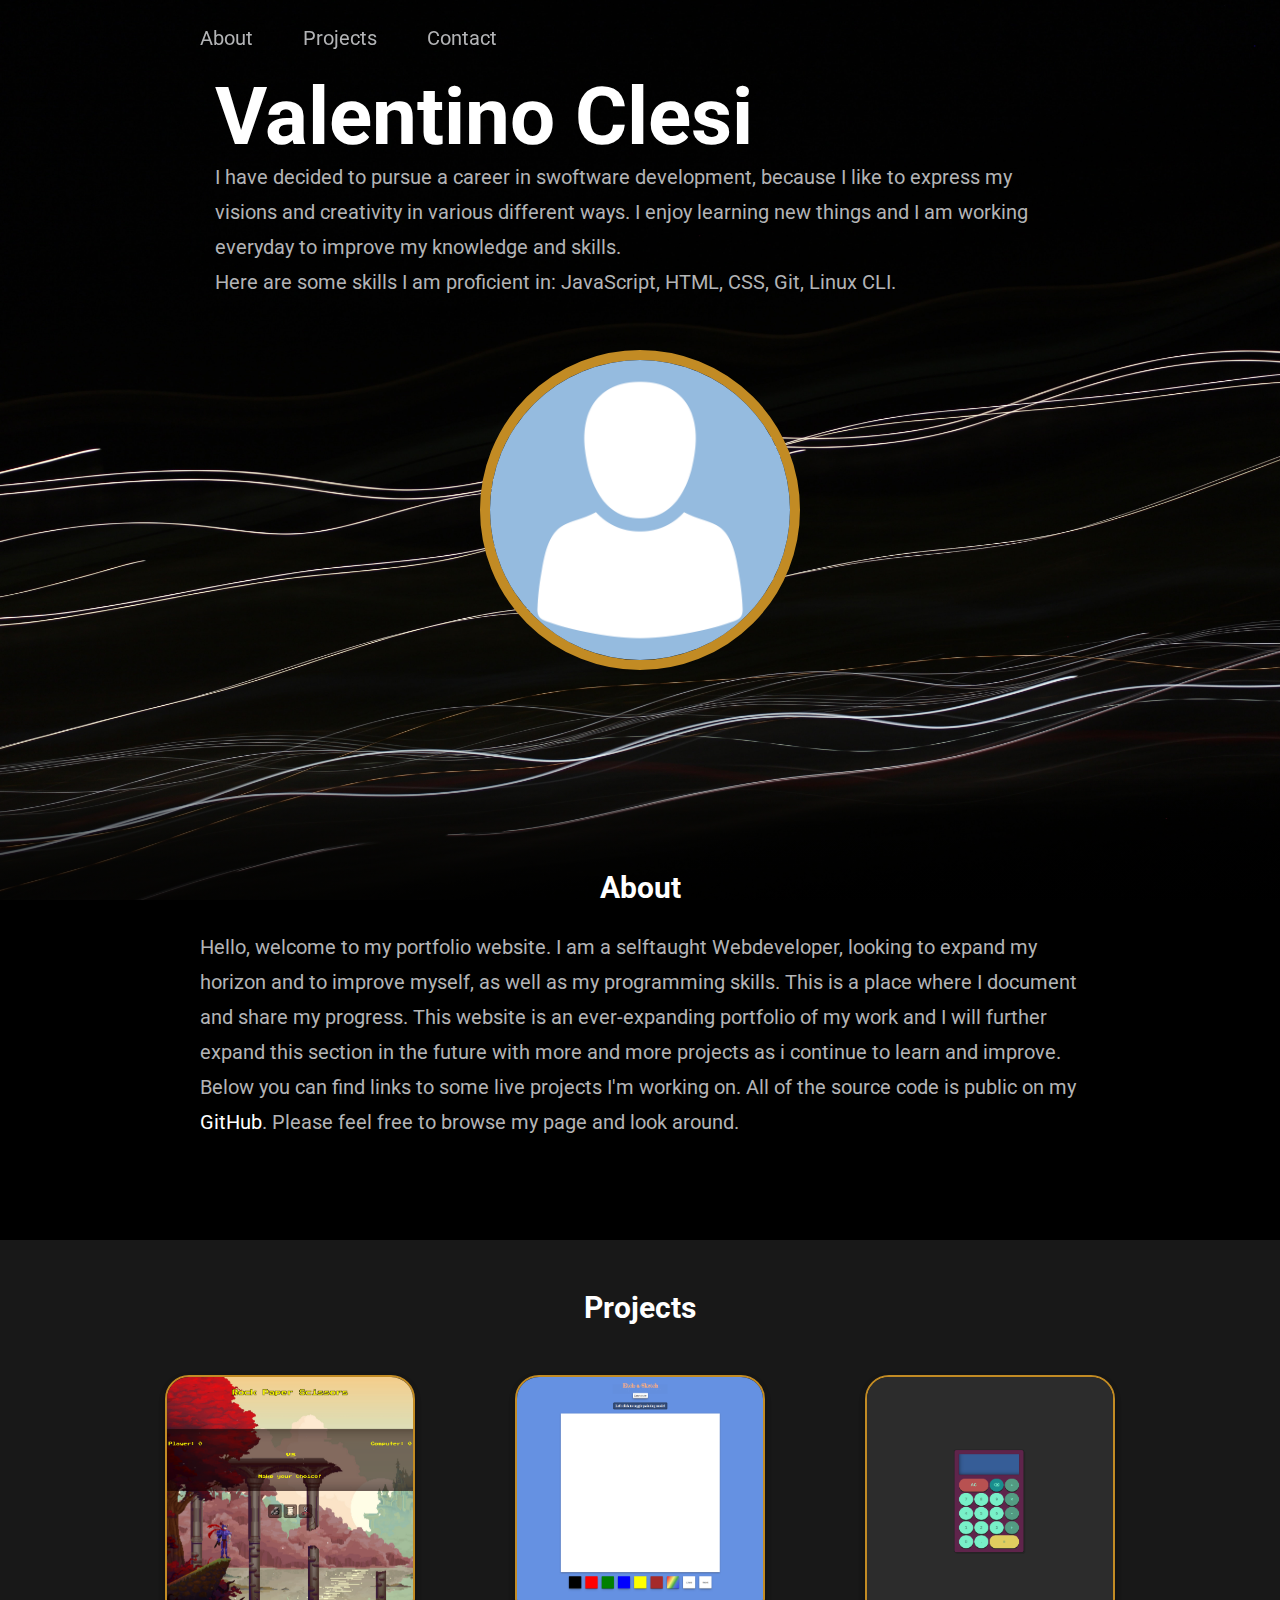
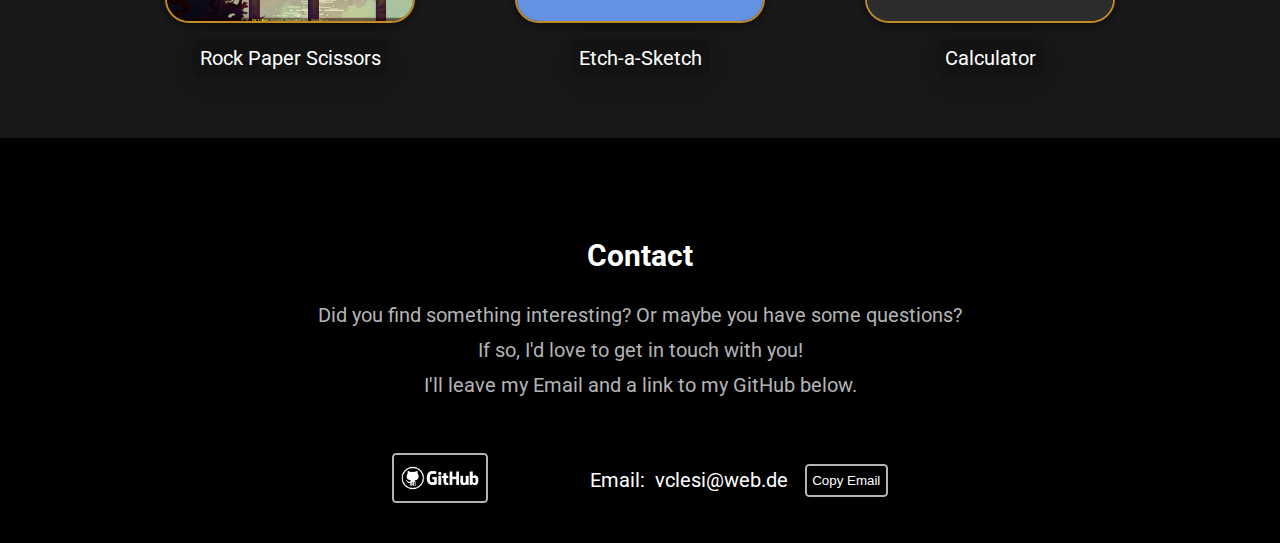
==== commit e2e406fa: "finished except portrait" ====
--- a/index.html
+++ b/index.html
@@ -17,8 +17,8 @@
     </nav>
     <header>
             <div class="headerText">
-                <h1>Name</h1>
-                <p class="subheader">Lorem ipsum dolor sit amet consectetur, adipisicing elit. Ducimus, ad earum accusamus corrupti sunt, sit suscipit placeat modi dolorum rem blanditiis, beatae sapiente facilis aperiam aut. Iusto quaerat quod nostrum.</p>
+                <h1>Valentino Clesi</h1>
+                <p class="subheader">I have decided to pursue a career in swoftware development, because I like to express my visions and creativity in various different ways. I enjoy learning new things and I am working everyday to improve my knowledge and skills.<br>Here are some skills I am proficient in: JavaScript, HTML, CSS, Git, Linux CLI.</p>
             </div>
             <div class="portrait">
                 <img src="./assets/images/portraitPlaceholder.webp" alt="Portrait" draggable="false">
@@ -26,7 +26,7 @@
     </header>
     <section id="about">
         <h2>About</h2>
-        <p class="aboutText">Lorem, ipsum dolor sit amet consectetur adipisicing elit. Itaque possimus molestias nulla quaerat vitae voluptatum molestiae soluta! Libero sunt quia laboriosam, explicabo unde cupiditate officia blanditiis eaque quod non possimus recusandae, voluptatibus deleniti alias quaerat dignissimos delectus ut deserunt aspernatur nobis ea ducimus quasi! Culpa iure corrupti, dignissimos labore dolore provident, blanditiis itaque vero repudiandae molestias id perspiciatis aperiam? Mollitia a commodi ut quaerat doloribus doloremque nostrum libero eius adipisci architecto provident iusto iste perferendis accusamus optio enim inventore dolorum, quos ratione maxime delectus explicabo. Eos magnam, nihil earum temporibus ullam veritatis eum delectus hic fugiat qui labore dolor! Libero tempore voluptate cupiditate, adipisci assumenda maxime aliquid sed ad dolorum eaque ab obcaecati ipsum dolor totam fugiat fugit eos quo sunt voluptatum veniam. Sit id cum nihil reiciendis laudantium. Tempore!</p>
+        <p class="aboutText">Hello, welcome to my portfolio website. I am a selftaught Webdeveloper, looking to expand my horizon and to improve myself, as well as my programming skills. This is a place where I document and share my progress. This website is an ever-expanding portfolio of my work and I will further expand this section in the future with more and more projects as i continue to learn and improve.<br>Below you can find links to some live projects I'm working on. All of the source code is public on my <a href="https://github.com/octronnnnnn" target="_blank" rel="noopener noreferrer">GitHub</a>. Please feel free to browse my page and look around.</p>
     </section>
     <section id="projects">
         <div id="projectBorderContainer">
@@ -50,7 +50,7 @@
     <footer id="contact">
         <h2>Contact</h2>
         <div class="contactContainer">
-            <p class="contactText">Lorem ipsum dolor sit amet, consectetur adipisicing elit. Aperiam, facilis doloremque nam numquam, ea eaque deleniti commodi quis tempora dolore cupiditate eius libero temporibus nisi quasi similique praesentium. Minima, ex!</p>
+            <p class="contactText">Did you find something interesting? Or maybe you have some questions?<br>If so, I'd love to get in touch with you!<br>I'll leave my Email and a link to my GitHub below.</p>
         </div>
         <div class="contactLinks">
             <a href="https://github.com/octronnnnnn" target="_blank" rel="noopener noreferrer"><img id="github" src="./assets/images/Github-Logo-PNG-Clipart.png" alt="Github logo"></a>
--- a/style.css
+++ b/style.css
@@ -145,6 +145,19 @@
     background: linear-gradient(to top, rgba(0, 0, 0, 1) 10%, rgba(0, 0, 0, 0.9) 50%, rgba(0, 0, 0, 0.8) 60%, rgba(0, 0, 0, 0.7) 70%, rgba(0, 0, 0, 0.6) 80%, rgba(0, 0, 0, 0.4) 90%, rgba(0, 0, 0, 0.2) 95%, rgba(0, 0, 0, 0.0) 100%);
 }
 
+.aboutText a {
+    color: var(--textColor);
+    text-decoration: none;
+}
+
+.aboutText a:hover {
+    color: var(--mainColor);
+}
+
+.aboutText a:visited {
+    color: #a78954;
+}
+
 #projects h2 {
     margin-bottom: 50px;
 }
@@ -228,6 +241,8 @@
     display: flex;
     margin-bottom: 50px;  
     width: 850px;
+    text-align: center;
+    justify-content: center;
 }
 
 .contactLinks {
@@ -271,7 +286,6 @@
     border: solid 2px var(--sceondaryTextColor);
     border-radius: 4px;
     background-color: black;
-    box-shadow: rgba(200, 200, 200, 0.4) 4px 4px 4px 0px;
     outline: solid black 1px;
 }
 
@@ -311,8 +325,8 @@
 
     nav ul {
         margin-left: 0;
+        padding-left: 0;
         gap: 50px;
-        padding-left: 0;
     }
 
     nav a {
@@ -360,6 +374,10 @@
     }
 
     .projectContent a {
+        font-size: calc(12px + 0.9vw);
+    }
+
+    .projectText {
         font-size: calc(12px + 0.9vw);
     }
 }
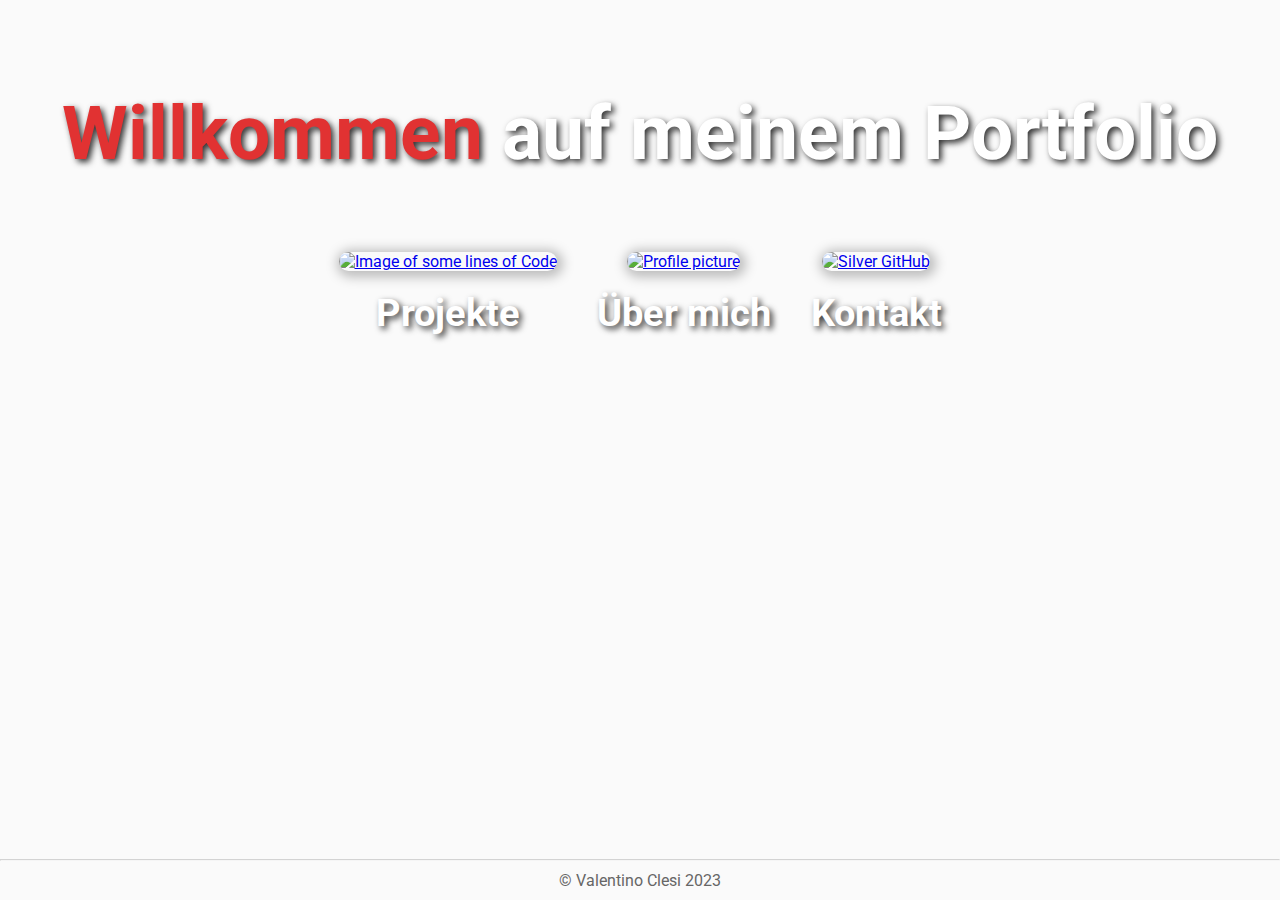
==== commit 3505eeb2: "rebuild" ====
--- a/index.html
+++ b/index.html
@@ -1,5 +1,5 @@
 <!DOCTYPE html>
-<html lang="en">
+<html lang="de">
 <head>
     <meta charset="UTF-8">
     <meta name="viewport" content="width=device-width, initial-scale=1.0">
@@ -7,59 +7,26 @@
     <link rel="stylesheet" href="./style.css">
 </head>
 <body>
-    <nav>
-        <ul>
-            <li><a href="#about">About</a></li>
-            <li><a href="#projects">Projects</a></li>
-            <li><a href="#contact">Contact</a></li>
-            <li id="home"><a href="#">Home</a></li>
-        </ul>
-    </nav>
     <header>
-            <div class="headerText">
-                <h1>Valentino Clesi</h1>
-                <p class="subheader">I have decided to pursue a career in swoftware development, because I like to express my visions and creativity in various different ways. I enjoy learning new things and I am working everyday to improve my knowledge and skills.<br>Here are some skills I am proficient in: JavaScript, HTML, CSS, Git, Linux CLI.</p>
+        <h1><span class="red">Willkommen</span> auf meinem Portfolio</h1>
+    </header>
+    <main id="overview">
+            <div id="projects" class="contentContainer">
+                <a href="./pages/projects.html"><img src="./images/linesOfCode.png" alt="Image of some lines of Code"></a>
+                <p>Projekte</p>
             </div>
-            <div class="portrait">
-                <img src="./assets/images/portraitPlaceholder.webp" alt="Portrait" draggable="false">
-        </div>
-    </header>
-    <section id="about">
-        <h2>About</h2>
-        <p class="aboutText">Hello, welcome to my portfolio website. I am a selftaught Webdeveloper, looking to expand my horizon and to improve myself, as well as my programming skills. This is a place where I document and share my progress. This website is an ever-expanding portfolio of my work and I will further expand this section in the future with more and more projects as i continue to learn and improve.<br>Below you can find links to some live projects I'm working on. All of the source code is public on my <a href="https://github.com/octronnnnnn" target="_blank" rel="noopener noreferrer">GitHub</a>. Please feel free to browse my page and look around.</p>
-    </section>
-    <section id="projects">
-        <div id="projectBorderContainer">
-            <h2>Projects</h2>
-            <div class="projectContainer">
-                <div class="projectContent">
-                    <a href="https://octronnnnnn.github.io/Rock-Paper-Scissors/" target="_blank" rel="noopener noreferrer"><img id="rockPaperScissors" src="./assets/images/rockPaperScissorsSquare.png" alt="Image of the rock paper scissors website" draggable="false"></a>
-                    <p class="projectText">Rock Paper Scissors</p>
-                </div>
-                <div class="projectContent">
-                    <a href="https://octronnnnnn.github.io/Etch-a-Sketch/" target="_blank" rel="noopener noreferrer"><img id="etchASketch" src="./assets/images/etchASketchSquare.png" alt="Image of the etch a sketch website" draggable="false"></a>
-                    <p class="projectText">Etch-a-Sketch</p>
-                </div>
-                <div class="projectContent">
-                    <a href="https://octronnnnnn.github.io/calculator/" target="_blank" rel="noopener noreferrer"><img id="calculator" src="./assets/images/calculatorCenteredSquare.png" alt="Image of the calculator website" draggable="false"></a>
-                    <p class="projectText">Calculator</p>
-                </div>
+            <div id="about" class="contentContainer">
+                <a href="./pages/about.html"><img src="./images/profileIPicture.jpg" alt="Profile picture"></a>
+                <p>Über mich</p>
             </div>
-        </div>
-    </section>
-    <footer id="contact">
-        <h2>Contact</h2>
-        <div class="contactContainer">
-            <p class="contactText">Did you find something interesting? Or maybe you have some questions?<br>If so, I'd love to get in touch with you!<br>I'll leave my Email and a link to my GitHub below.</p>
-        </div>
-        <div class="contactLinks">
-            <a href="https://github.com/octronnnnnn" target="_blank" rel="noopener noreferrer"><img id="github" src="./assets/images/Github-Logo-PNG-Clipart.png" alt="Github logo"></a>
-            <div id="emailContainer">
-                <span>Email:</span>
-                <span id="email">vclesi@web.de</span>
-                <button id="copyBtn">Copy Email</button>
+            <div id="git" class="contentContainer">
+                <a href="./pages/contact.html"><img src="./images/githubLogoSilver.png" alt="Silver GitHub"></a>
+                <p>Kontakt</p>
             </div>
-        </div>
+    </main>
+    <footer>
+        <hr>
+        <p>© Valentino Clesi 2023</p>
     </footer>
     <script src="./script.js"></script>
 </body>
--- a/style.css
+++ b/style.css
@@ -1,401 +1,168 @@
 @import url('https://fonts.googleapis.com/css2?family=Roboto:ital,wght@0,100;0,300;0,400;0,500;0,700;0,900;1,100;1,300;1,400;1,500;1,700;1,900&display=swap');
 
 :root {
-   --mainColor: #C28B24;
-   --textColor: white;
-   --sceondaryTextColor: #B3B4B6;
-   --primaryBackgroundColor: black;
-   --secondaryBackgroundColor: #1E1E1E;
+    --textColor: white;
+    --secondaryTextColor: #666666;
+    --mainColor: rgb(225, 50, 50);
+    --lighterMainColor: rgb(225, 85, 85);
+    --darkerMainColor: rgb(196, 61, 61);
+    --backgroundColor: rgb(250, 250, 250);
 }
 
 * {
-    margin: 0;
-    padding: 0;
     box-sizing: border-box;
 }
 
 body {
+    min-height: 100vh;
+    margin: 0;
+    padding: 0;  
+    display: flex;
+    flex-direction: column;
+    justify-content: center;
+    align-items: center;
     font-family: 'Roboto', sans-serif;
-    background-color: var(--primaryBackgroundColor);
-    background-image: url(./assets/images/blackWhiteLines.jpg);
-    min-height: 100vh;
-    font-size: 20px;
+    background-color: var(--backgroundColor);
+}
+
+header {
+    margin-top: 3vw;
+    display: flex;
+    justify-content: center;
+    align-items: center;
+    text-align: center;
+}
+
+h1 {
+    font-size: 75px;
+}
+
+h1, #overview p {
     color: var(--textColor);
-    background-size: cover;
-    background-repeat: no-repeat;
-    background-attachment: fixed;
+    text-shadow: 3px 3px 6px rgba(0, 0, 0, 0.8);
+    
+}
+
+.red {
+    color: var(--mainColor);
+}
+
+#overview, #projectContainer {
+    margin-top: 2vw;
+    display: flex;
+    justify-content: center;
+    align-items: center;
+    text-align: center;
+    gap: 40px;
+}
+
+#overview p {
+    font-size: 38px;
+    font-weight: bold;
+    margin: 20px 0;
+}
+
+#overview img {
+    width: 300px;
+    height: 375px;
+    object-fit: cover;
+    max-width: 30vw;
+    max-height: 35vw;
+    border-radius: 20px;
+    box-shadow: rgba(0, 0, 0, 0.25) 2px 2px 12px 4px;
+}
+
+#overview img:hover, #projectContainer img:hover {
+    transition: all ease-out .2s;
+    scale: 1.04;
+    box-shadow: rgba(0, 0, 0, 0.35) 4px 4px 22px 8px;
+}
+
+#overview img:active, #projectContainer img:active {
+    scale: 1;
+    transition: 0.1s;
+}
+
+footer {
+    margin-top: auto;
+    width: 100%;
+    text-align: center;
+}
+
+footer p {
+    color: var(--secondaryTextColor);
+    margin: 10px;
+}
+
+hr {
+    opacity: 0.4;
 }
 
 nav {
+    padding-top: 20px;
+    display: flex;
+    justify-content: center;
+    align-items: center;  
     position: fixed;
     top: 0;
     left: 0;
     width: 100vw;
-    display: flex;
-    align-items: center;  
-    transition: 0.5s;
-    padding: 2% 0;
     z-index: 1;
 }
 
 nav ul {  
-    position: relative;
     display: flex;
-    justify-content: center;
-    align-items: center;
-    gap: 50px;
-    padding-left: 200px;
+    gap: 20px;
+    padding: 0;
+    margin: 0;
 }
 
 nav ul li {
     list-style: none;
+    font-size: 20px;
 }
 
-nav ul li a {
-    position: relative;
+nav a {
     text-decoration: none;
-    color: var(--sceondaryTextColor);
+    color: var(--textColor);
+    font-weight: 500;
+    text-shadow: 1px 1px 3px rgba(0, 0, 0, 0.8);
 }
 
-#home {
-    opacity: 0;
-}
-
-#home.show {
-    opacity: 1;
-}
-
-nav ul li a:hover {
-    color: var(--textColor);
-}
-
-nav a::after {
-    content: "";
-    height: 2px;
-    width: 0;
-    background-color: var(--textColor);
-    position: absolute;
-    bottom: 0;
-    left: 0;
-    transition: 150ms ease-in-out;
-}
-
-nav a:hover::after {
-    width: 100%;
-    background-color: var(--textColor);
+nav a:hover {
+    color: var(--mainColor);
+    transition: .3s;
+    text-shadow: 1px 1px 2px rgba(0, 0, 0, 0.2);
 }
 
 nav.sticky {
-    background-color: var(--mainColor);
-    padding: 0.7% 0;
-}
-
-nav.sticky a {
-    transition: ease-in 0.2s;
-    color: rgb(50, 50, 50);
-}
-
-header {
-    padding: 100px 200px;
-    display: flex;
-    justify-content: center;
-    gap: 50px;
-    align-items: center;
-    flex-wrap: wrap; 
-}
-
-.headerText {
-    width: 850px;
-}
-
-.portrait {
-    height: 500px;
-    width: 500px;
-    max-width: 25vw;
-    max-height: 25vw;
-    overflow: hidden;
-    border-radius: 50%;
-    border: solid 10px var(--mainColor);
-    display: flex;
-    justify-content: center;
-    align-items: center;
-    min-width: 100px;
-    min-height: 100px
-}
-
-.portrait img {
-    height: 100%;
-}
-
-h1 {
-    font-size: 80px;
-}
-
-.subheader, .aboutText, .contactText {
-    margin-top: 25px;
-    color: var(--sceondaryTextColor);
-}
-
-#about {
-    padding: 100px 200px;
-    display: flex;
-    flex-direction: column;
-    justify-content: center;
-    align-items: center;
-    background: linear-gradient(to top, rgba(0, 0, 0, 1) 10%, rgba(0, 0, 0, 0.9) 50%, rgba(0, 0, 0, 0.8) 60%, rgba(0, 0, 0, 0.7) 70%, rgba(0, 0, 0, 0.6) 80%, rgba(0, 0, 0, 0.4) 90%, rgba(0, 0, 0, 0.2) 95%, rgba(0, 0, 0, 0.0) 100%);
-}
-
-.aboutText a {
-    color: var(--textColor);
-    text-decoration: none;
-}
-
-.aboutText a:hover {
-    color: var(--mainColor);
-}
-
-.aboutText a:visited {
-    color: #a78954;
-}
-
-#projects h2 {
-    margin-bottom: 50px;
-}
-
-#projects {
-    padding: 0;
-    display: flex;
-    flex-direction: column;
-    justify-content: center;
-    align-items: center;
-    background-color: var(--secondaryBackgroundColor);
-    background-image: url(./assets/images/blackOrangeCode.jpg);
-    background-size: cover;
-    background-repeat: no-repeat;
-    background-attachment: fixed;
-}
-
-#projectBorderContainer {
-    display: flex;
-    flex-direction: column;
-    justify-content: center;
-    align-items: center;
-    padding: 50px 0;
-    background-color: rgba(0, 0, 0, 0.2);
-    width: 100%;
-}
-
-.projectContainer {
-    display: flex;
-    justify-content: center;
-    align-items: center;
-    gap: 100px;
-    flex-wrap: wrap;
-}
-
-.projectContent {
-    text-align: center;
-    display: flex;
-    flex-direction: column;
-    justify-content: center;
-    align-items: center;
-    max-width: 70vw;
-    max-height: 70vw;  
-}
-
-.projectContent img {
-    width: 100%;
-    max-width: 250px;
-    max-height: 250px;
-    border: solid 2px var(--mainColor);
-    border-radius: 1.5rem;
-    box-shadow: rgba(0, 0, 0, 0.16) 0px 3px 6px, rgba(0, 0, 0, 0.23) 0px 3px 6px;    
-}
-
-.projectContent img:hover {
-    filter: grayscale(0);
-    transform: translateY(-5%);
-    transition: ease-in-out 70ms;
-    box-shadow: rgba(240, 225, 93, 0.5) 5px 5px, rgba(240, 225, 93, 0.3) 10px 10px, rgba(240, 225, 93, 0.2) 15px 15px, rgba(240, 230, 93, 0.1) 20px 20px, rgba(240, 230, 93, 0.05) 25px 25px;
-}
-
-.projectText {
-    margin: 10px;
-    color: var(--textColor);
-    background-color: rgba(0, 0, 0, 0.2);
-    padding: 8px;
-    border-radius: 0.8rem;
-    box-shadow: rgba(17, 17, 26, 0.1) 0px 4px 16px, rgba(17, 17, 26, 0.05) 0px 8px 32px;
-}
-
-footer {
-    padding: 100px 200px 35px 200px;
-    display: flex;
-    flex-direction: column;
-    justify-content: center;
-    align-items: center;  
-    background: linear-gradient(to bottom, rgba(0, 0, 0, 1) 10%, rgba(0, 0, 0, 0.9) 50%, rgba(0, 0, 0, 0.8) 80%, rgba(0, 0, 0, 0.7) 90%, rgba(0, 0, 0, 0.6));
-}
-
-.contactText {
-    display: flex;
-    margin-bottom: 50px;  
-    width: 850px;
-    text-align: center;
-    justify-content: center;
-}
-
-.contactLinks {
-    display: flex;
-    justify-content: center;
-    align-items: center;
-    flex-wrap: wrap;
-    width: 850px;
-    gap: 8vw;
-    flex: 1;
-}
-
-.headerText, .aboutText, .contactText {
-    line-height: 175%;
-}
-
-#emailContainer {
-    display: flex;
-    justify-content: center;
-    align-items: center;
-    gap: 10px;
-    flex-wrap: wrap;
-}
-
-#email {
-    margin-right: 0.5vw;
-}
-
-#github  {
-    padding: 0 5px;
-    height: 50px;
-}
-
-#copyBtn {
-    padding: 7px 5px;
-    width: 83px;
-}
-
-#copyBtn, #github {
-    color: var(--secondaryTextColor);
-    border: solid 2px var(--sceondaryTextColor);
-    border-radius: 4px;
-    background-color: black;
-    outline: solid black 1px;
-}
-
-#copyBtn:hover, #github:hover {
-    box-shadow: rgba(200, 200, 200, 0.8) 5px 5px 5px 0px;
-    transform: translateY(-5%);
-}
-
-html::-webkit-scrollbar {
-    width: 12px;
-}
-
-html::-webkit-scrollbar-track {
-    border-radius: 10px;
-    background-color: rgb(20, 20, 20);
-    border: 1px solid black;
-    box-shadow: inset 0 0 6px rgba(50, 50, 50, 0.4);
-}
-
-html::-webkit-scrollbar-thumb {
-    border-radius: 10px;
-    background-color: var(--sceondaryTextColor);
-    box-shadow: inset 0 0 5px rgba(50, 50, 50, 0.4);
-}
-
-html::-webkit-scrollbar-thumb:hover {
-    background-color: #777879;
+    background-color: var(--darkerMainColor);
+    padding: 0.5%;
+    transition: all ease-out 0.4s;
 }
 
 
 
-
 @media (max-width: 800px) {
-    nav {
-        justify-content: center;
+    nav ul li a {
+        font-size: calc(8px + 1.5vw);
     }
 
-    nav ul {
-        margin-left: 0;
-        padding-left: 0;
-        gap: 50px;
+    #overview, #projectContainer, #aboutMeContainer {
+        flex-wrap: wrap;
+        gap: 20px;
     }
 
-    nav a {
-        font-size: calc(18px +1.5vw);
+    #overview img {
+        max-width: 60vw;
+        max-height: 70vw;
+    }
+    
+    h1 {
+        font-size: calc(40px + 3vw) ;
     }
 
-    header {
-        padding: 50px;
-        text-align: center;
+    #overview p {
+        font-size: calc(20px + 2vw);
     }
-
-    .projectContent Img  {
-        width: 70%;
-    }
-
-    #about, footer {
-        padding: 50px;
-    }
-
-    h1 {
-        font-size: calc(40px + 0.9vw);
-        margin-top: 25px;
-    }
-
-    .portrait {
-        border: solid 8px var(--mainColor);
-    }
-
-    .headerText, .aboutText, .contactText {
-        line-height: 120%;
-    }
-
-    .contactLinks, .contactText {
-        width: 100%;
-    } 
-}
-
-@media (max-width: 550px) {
-    nav ul {
-        gap: 25px;
-    }
-
-    nav a {
-        font-size: calc(12px + 0.9vw);
-    }
-
-    .projectContent a {
-        font-size: calc(12px + 0.9vw);
-    }
-
-    .projectText {
-        font-size: calc(12px + 0.9vw);
-    }
-}
-
-@media (max-width: 1020px) {
-       h1 {
-            font-size: calc(40px + 0.9vw);
-        }
-
-    .projectContent a {
-        margin: 5px;
-    }
-
-    .projectContainer {
-        gap: 25px;
-    }
-
-    .contactLinks, .contactText {
-        width: 100%;
-    } 
 }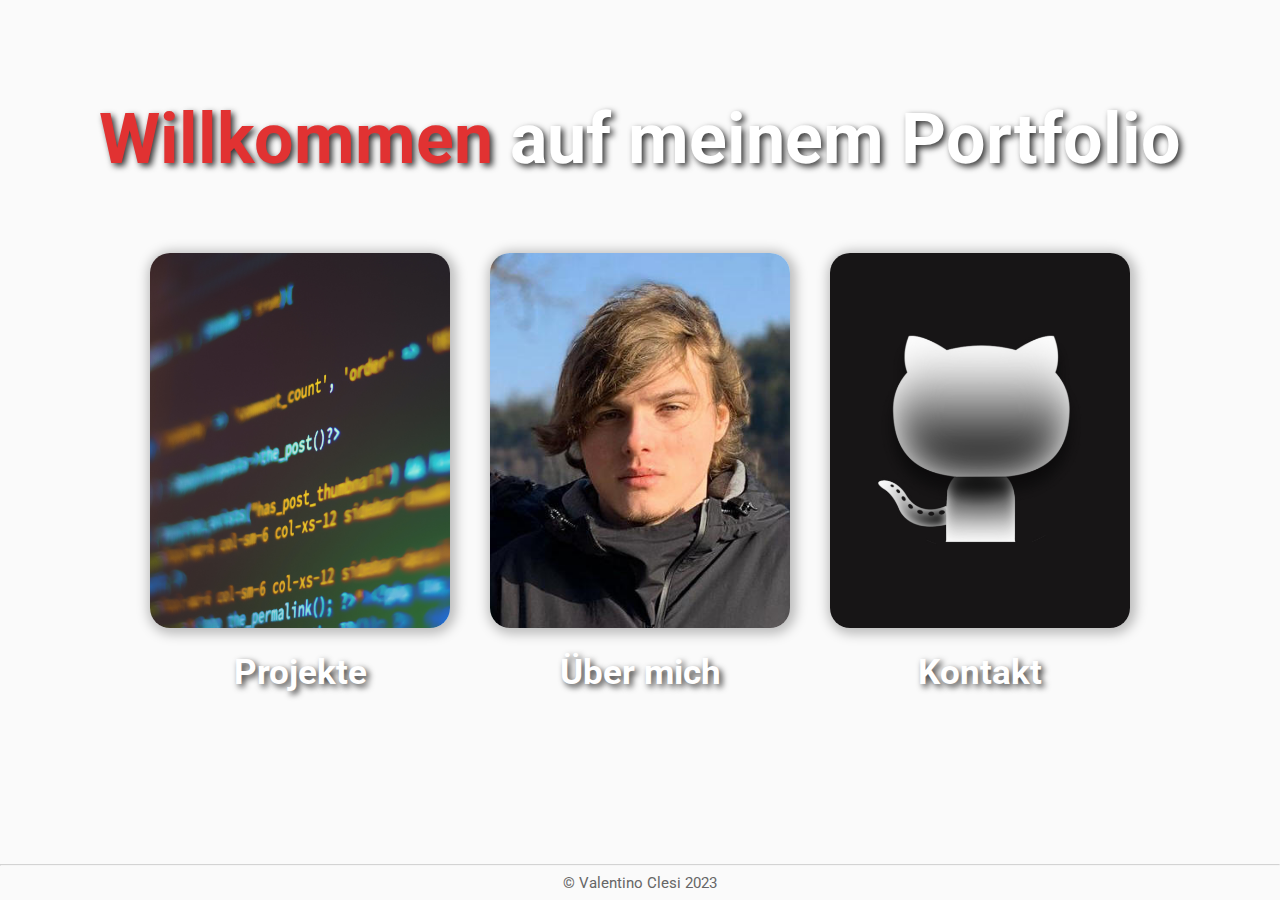
==== commit d6eae92a: "adjusted spacings" ====
--- a/index.html
+++ b/index.html
@@ -8,19 +8,19 @@
 </head>
 <body>
     <header>
-        <h1><span class="red">Willkommen</span> auf meinem Portfolio</h1>
+        <h1 id="welcomeHeader"><span class="red">Willkommen</span> auf meinem Portfolio</h1>
     </header>
     <main id="overview">
             <div id="projects" class="contentContainer">
-                <a href="./pages/projects.html"><img src="./images/linesOfCode.png" alt="Image of some lines of Code"></a>
+                <a href="./pages/projects.html"><img src="./images/linesOfCode.png" alt="Image of some lines of Code" draggable="false"></a>
                 <p>Projekte</p>
             </div>
             <div id="about" class="contentContainer">
-                <a href="./pages/about.html"><img src="./images/profileIPicture.jpg" alt="Profile picture"></a>
+                <a href="./pages/about.html"><img src="./images/profileIPicture.jpg" alt="Profile picture" draggable="false"></a>
                 <p>Über mich</p>
             </div>
             <div id="git" class="contentContainer">
-                <a href="./pages/contact.html"><img src="./images/githubLogoSilver.png" alt="Silver GitHub"></a>
+                <a href="./pages/contact.html"><img src="./images/githubLogoSilver.png" alt="Silver GitHub" draggable="false"></a>
                 <p>Kontakt</p>
             </div>
     </main>
@@ -28,6 +28,5 @@
         <hr>
         <p>© Valentino Clesi 2023</p>
     </footer>
-    <script src="./script.js"></script>
 </body>
 </html>--- a/style.css
+++ b/style.css
@@ -25,16 +25,30 @@
     background-color: var(--backgroundColor);
 }
 
+a {
+    -webkit-user-drag: none;
+}
+
 header {
-    margin-top: 3vw;
+    margin-top: 4vw;
     display: flex;
     justify-content: center;
     align-items: center;
     text-align: center;
 }
 
+.pageHeaders {
+    margin-top: 6vw;
+}
+
 h1 {
-    font-size: 75px;
+    font-size: 45px;
+}
+
+#welcomeHeader {
+    font-size: 70px;
+    margin-left: 20px;
+    margin-right: 20px;
 }
 
 h1, #overview p {
@@ -47,8 +61,14 @@
     color: var(--mainColor);
 }
 
+.bold {
+    font-weight: bold;
+}
+
 #overview, #projectContainer {
     margin-top: 2vw;
+    margin-left: 4vw;
+    margin-right: 4vw;
     display: flex;
     justify-content: center;
     align-items: center;
@@ -57,7 +77,7 @@
 }
 
 #overview p {
-    font-size: 38px;
+    font-size: 35px;
     font-weight: bold;
     margin: 20px 0;
 }
@@ -66,8 +86,8 @@
     width: 300px;
     height: 375px;
     object-fit: cover;
-    max-width: 30vw;
-    max-height: 35vw;
+    max-width: 25vw;
+    max-height: 30vw;
     border-radius: 20px;
     box-shadow: rgba(0, 0, 0, 0.25) 2px 2px 12px 4px;
 }
@@ -91,15 +111,18 @@
 
 footer p {
     color: var(--secondaryTextColor);
-    margin: 10px;
+    margin: 8px;
+    font-size: 15px;
 }
 
 hr {
     opacity: 0.4;
+    margin-top: 40px;
+    margin-bottom: 0;
 }
 
 nav {
-    padding-top: 20px;
+    padding-top: 30px;
     display: flex;
     justify-content: center;
     align-items: center;  
@@ -119,7 +142,7 @@
 
 nav ul li {
     list-style: none;
-    font-size: 20px;
+    font-size: 18px;
 }
 
 nav a {
@@ -144,8 +167,16 @@
 
 
 @media (max-width: 800px) {
+    nav {
+        padding-top: 20px;
+    }
+
     nav ul li a {
         font-size: calc(8px + 1.5vw);
+    }
+
+    .pageHeaders {
+        margin-top: 50px;
     }
 
     #overview, #projectContainer, #aboutMeContainer {
@@ -154,12 +185,16 @@
     }
 
     #overview img {
-        max-width: 60vw;
-        max-height: 70vw;
+        max-width: 50vw;
+        max-height: 60vw;
     }
     
     h1 {
-        font-size: calc(40px + 3vw) ;
+        font-size: calc(25px + 3vw) ;
+    }
+
+    #welcomeHeader {
+        font-size: calc(40px + 2vw);
     }
 
     #overview p {
